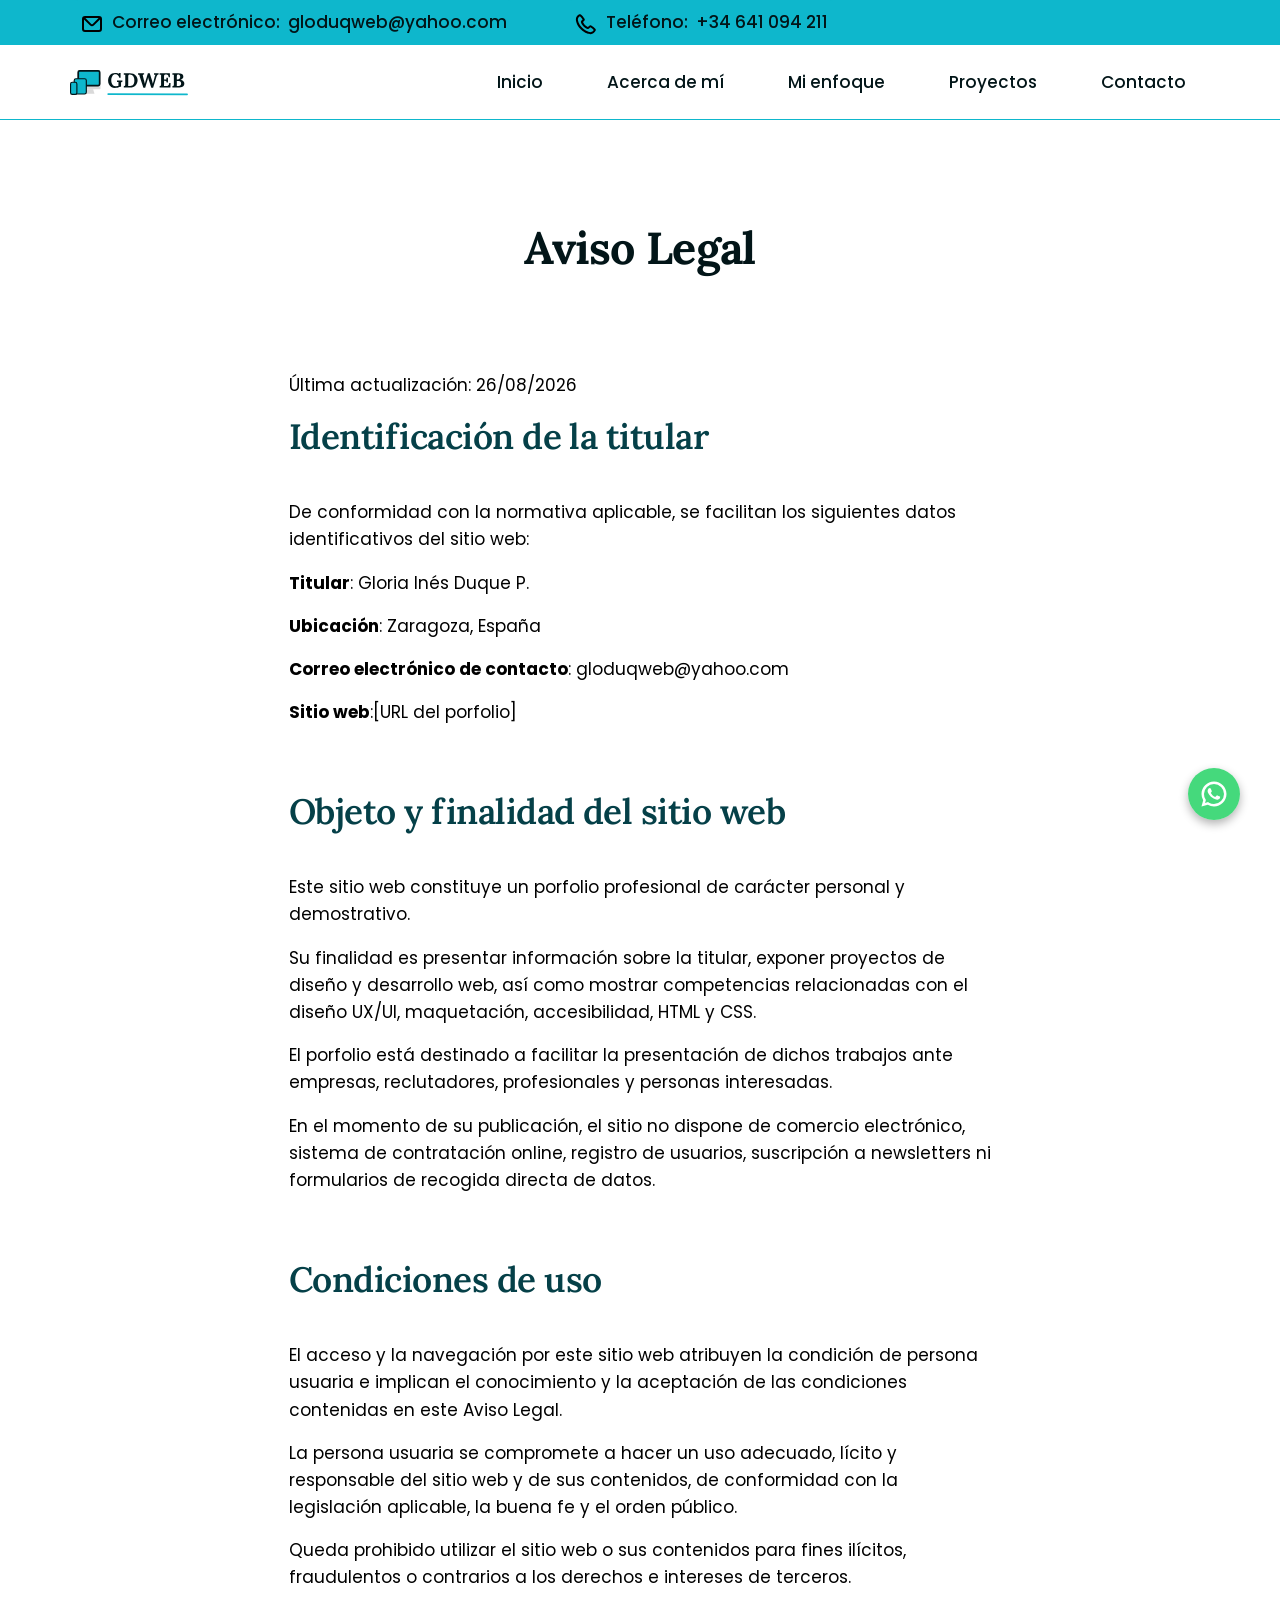
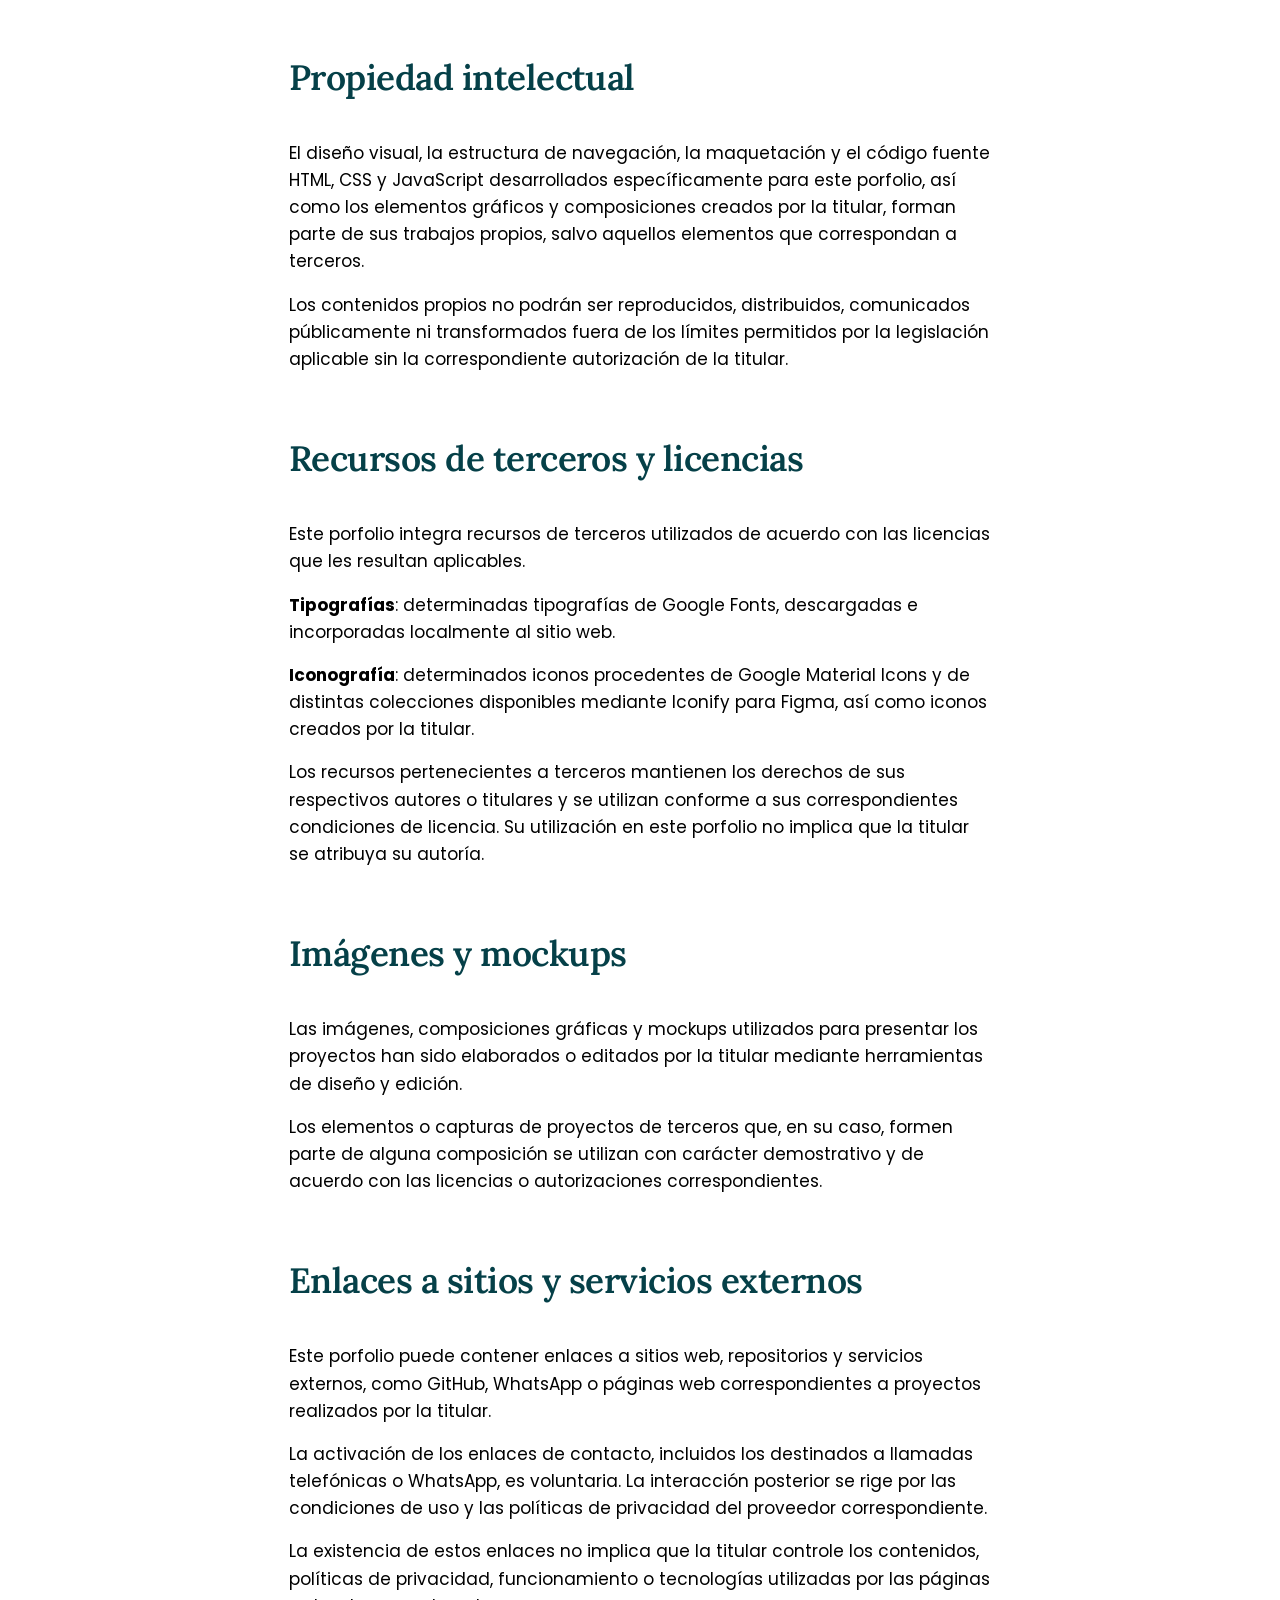
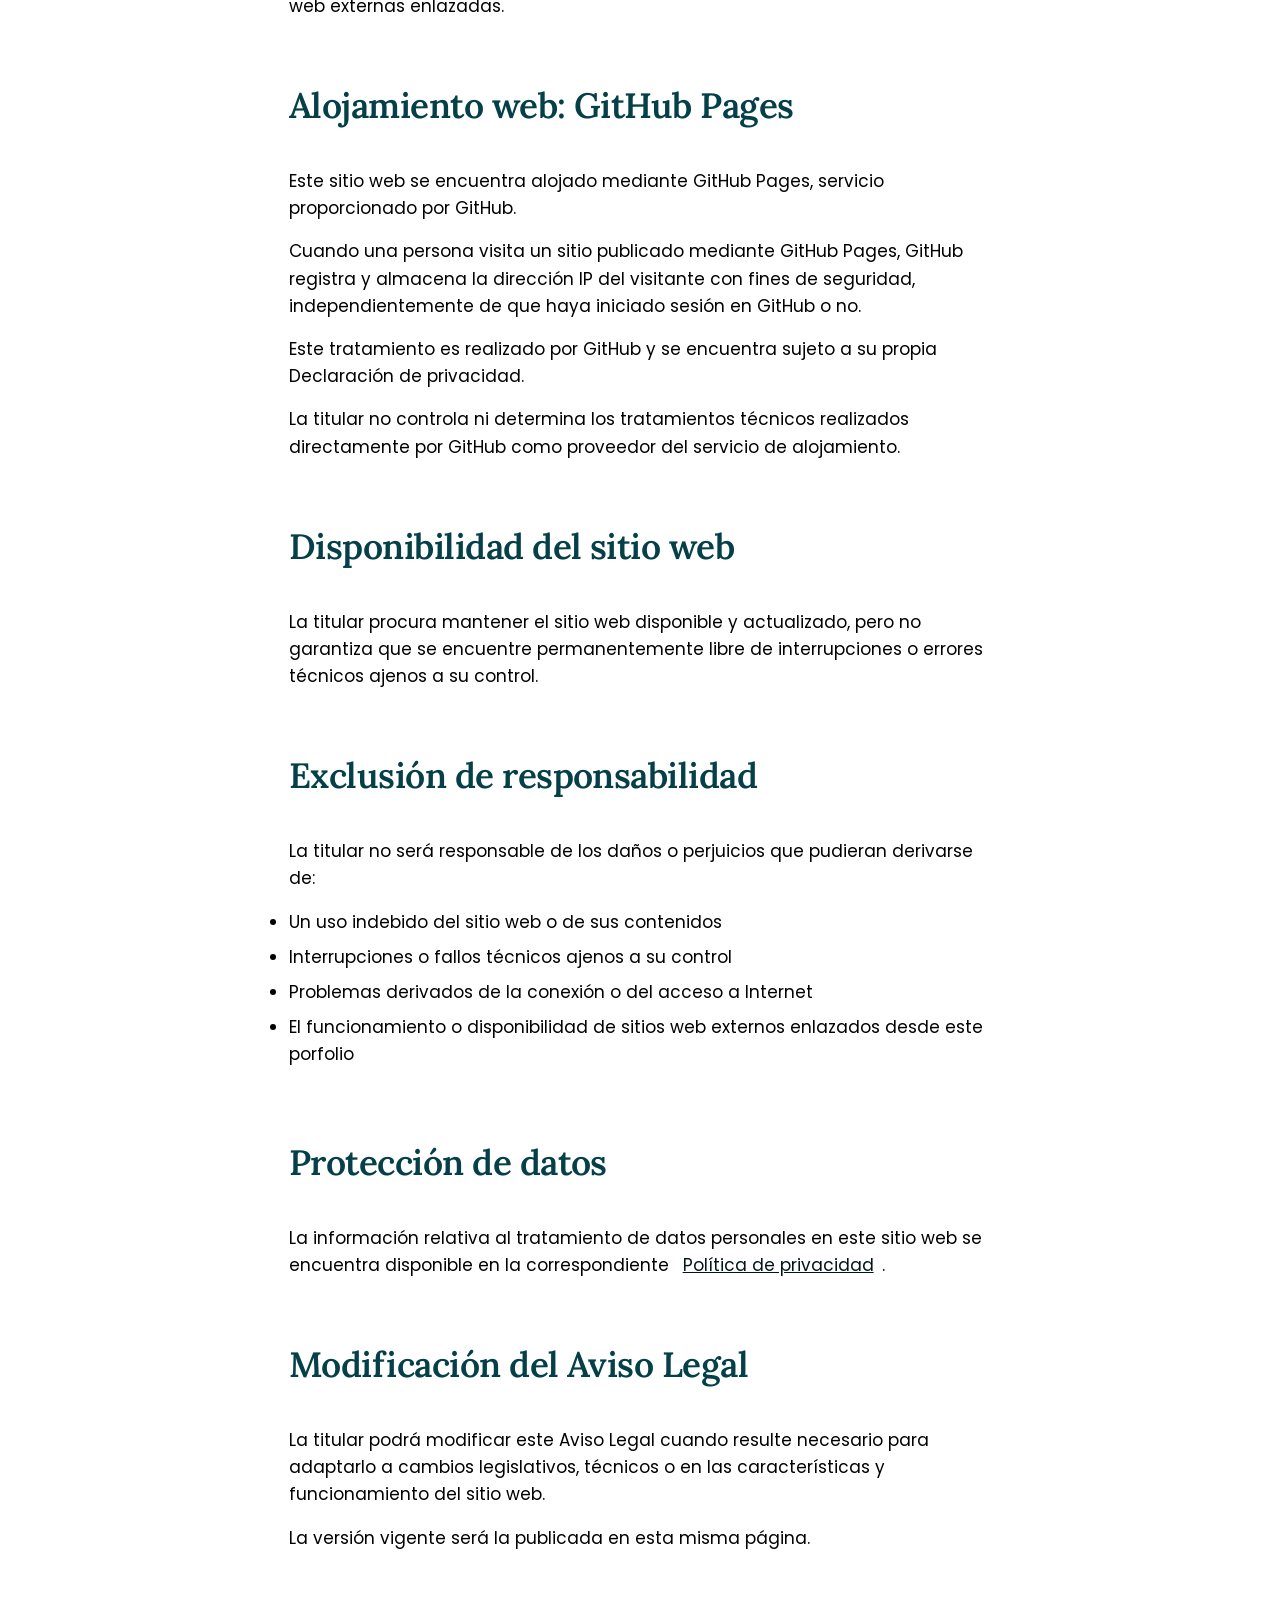
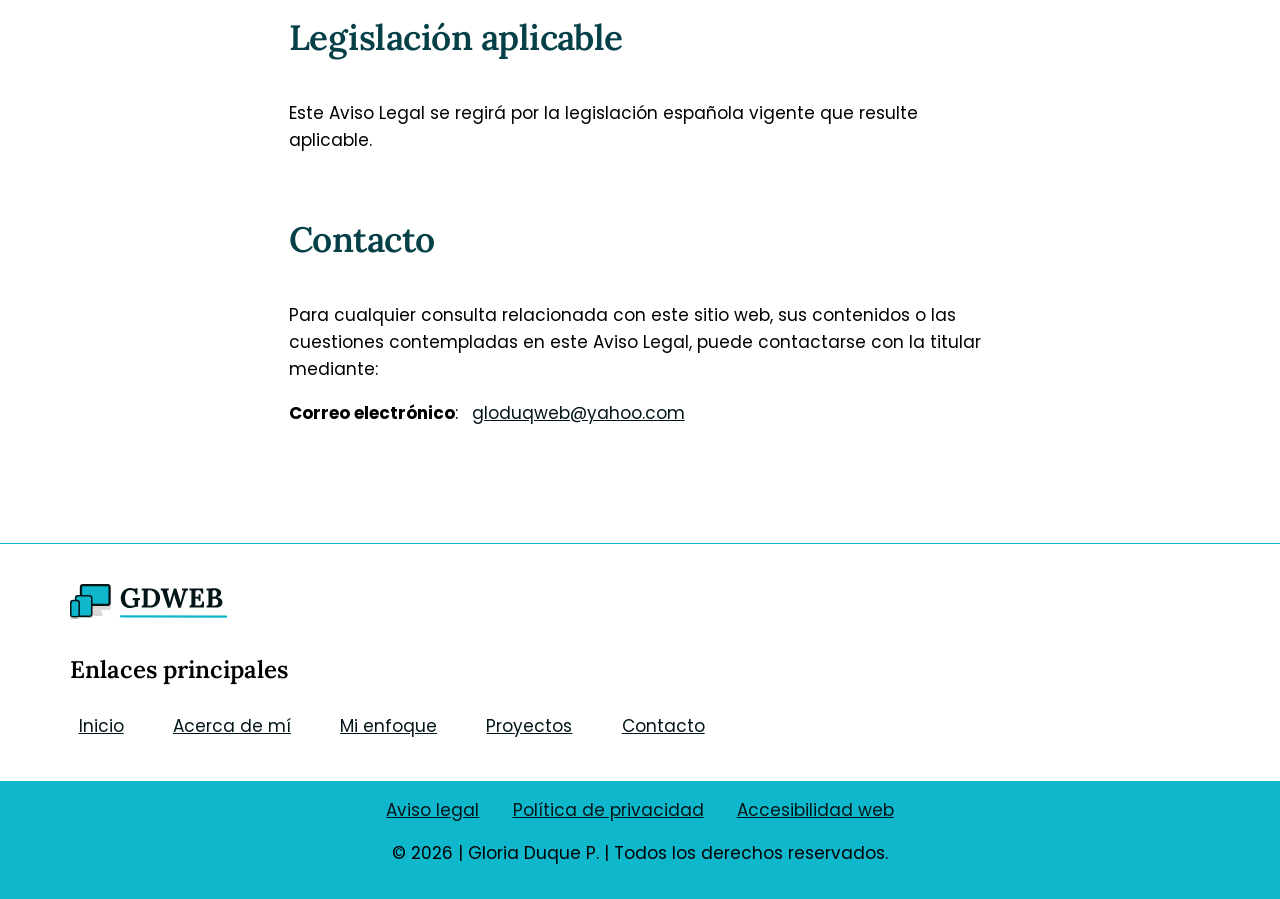
==== legales-accesibilidad/aviso-legal.html @ 0d56bc3f "Add files via upload" ====
<!doctype html>
<html lang="es">

<head>
  <meta charset="UTF-8">
  <script>
    document.documentElement.classList.remove('no-js');
    document.documentElement.classList.add('js');
  </script>
  <meta name="viewport" content="width=device-width, initial-scale=1.0">
  <title>Aviso legal | porfolio de Gloria Duque </title>
  <meta name="robots" content="noindex nofollow">
  <meta name="description" content="Aviso legal de sitio web porfolio de Gloria Duque">
  <!--FAVICON-->
  <link rel="icon" type="image/png" href="../assets/img/mi-favicons/favicon-96x96.png" sizes="96x96">
  <link rel="icon" type="image/svg+xml" href="../assets/img/mi-favicons/favicon.svg">
  <link rel="shortcut icon" href="../assets/img/mi-favicons/favicon.ico">
  <link rel="apple-touch-icon" sizes="180x180" href="../assets/img/mi-favicons/apple-touch-icon.png">
  <meta name="apple-mobile-web-app-title" content="Gdweb">
  <meta name="theme-color" content="#0eb7cc">
  <link rel="manifest" href="../assets/img/mi-favicons/site.webmanifest">
  <link rel="stylesheet" href="../assets/css/style.css">
</head>
<body id="scroll-top">
  <a class="skip-link" href="#main-content">Ir al Contenido</a>
  <header>
    <div class="header-superior">
      <div class="container">
        <div class="wrapper-enlaces-header-sup">
          <ul>
            <li class="email-header-sup"> <a href="mailto:gloduqweb@yahoo.com"><span>Correo electrónico:
                </span>gloduqweb@yahoo.com</a></li>
            <li class="tel-header-sup"><a href="tel:+34641094211"><span>Teléfono: </span>+34 641 094 211</a></li>
          </ul>
        </div>
      </div>
    </div>
    <div class="header-principal">
      <div class="container">
        <nav class="nav-principal">
          <a class="logo" href="../index.html">
            <img src="../assets/img/logo-gdweb.svg" alt="porfolio de Gloria Duque" width="200">
          </a>
          <button class="menu-toggle" aria-expanded="false" aria-controls="nav-list" aria-label="Abrir menú">
            <svg class="icon-burguer" aria-hidden="true" focusable="false" role="presentation"
              xmlns="http://www.w3.org/2000/svg" height="1.5rem" viewBox="0 -960 960 960" width="1.5rem" fill="#021518">
              <path d="M120-240v-80h720v80H120Zm0-200v-80h720v80H120Zm0-200v-80h720v80H120Z" />
            </svg>
            <svg class="icon-close" aria-hidden="true" focusable="false" role="presentation"
              xmlns="http://www.w3.org/2000/svg" height="1.5rem" viewBox="0 -960 960 960" width="1.5rem" fill="#021518">
              <path
                d="m256-200-56-56 224-224-224-224 56-56 224 224 224-224 56 56-224 224 224 224-56 56-224-224-224 224Z" />
            </svg>
          </button>

          <ul id="nav-list" class="nav-links">
            <li>
              <a class="nav-menu-principal" href="../index.html#scroll-top">Inicio</a>
            </li>
            <li>
              <a class="nav-menu-principal" href="../index.html#acerca-de-mi">Acerca de mí</a>
            </li>
            <li>
              <a class="nav-menu-principal" href="../index.html#servicios">Mi enfoque</a>
            </li>
            <li>
              <a class="nav-menu-principal" href="../index.html#proyectos">Proyectos</a>
            </li>
            <li>
              <a class="nav-menu-principal" href="../index.html#contacto">Contacto</a>
            </li>
          </ul>
        </nav>
      </div>
    </div>
  </header>
  <main id="main-content" tabindex="-1">
    <div class="container-legales">

      <h1>Aviso Legal</h1>
      <div>
        <p>Última actualización: <time datetime="2026-08-26">26/08/2026</time></p>
        <h2>Identificación de la titular</h2>
        <p>
          De conformidad con la normativa aplicable, se facilitan los siguientes
          datos identificativos del sitio web:
        </p>
        <p><strong>Titular</strong>: Gloria Inés Duque P.</p>
        <p><strong>Ubicación</strong>: Zaragoza, España</p>
        <p><strong>Correo electrónico de contacto</strong>: gloduqweb@yahoo.com</p>
        <p><strong>Sitio web</strong>:[URL del porfolio]</p>

        <h2>Objeto y finalidad del sitio web</h2>
        <p>
          Este sitio web constituye un porfolio profesional de carácter personal y
          demostrativo.
        </p>
        <p>
          Su finalidad es presentar información sobre la titular, exponer proyectos
          de diseño y desarrollo web, así como mostrar competencias relacionadas con
          el diseño UX/UI, maquetación, accesibilidad, HTML y CSS.
        </p>
        <p>
          El porfolio está destinado a facilitar la presentación de dichos trabajos
          ante empresas, reclutadores, profesionales y personas interesadas.
        </p>
        <p>
          En el momento de su publicación, el sitio no dispone de comercio
          electrónico, sistema de contratación online, registro de usuarios,
          suscripción a newsletters ni formularios de recogida directa de datos.
        </p>
        <h2>Condiciones de uso</h2>
        <p>
          El acceso y la navegación por este sitio web atribuyen la condición de
          persona usuaria e implican el conocimiento y la aceptación de las
          condiciones contenidas en este Aviso Legal.
        </p>
        <p>
          La persona usuaria se compromete a hacer un uso adecuado, lícito y
          responsable del sitio web y de sus contenidos, de conformidad con la
          legislación aplicable, la buena fe y el orden público.
        </p>
        <p>
          Queda prohibido utilizar el sitio web o sus contenidos para fines
          ilícitos, fraudulentos o contrarios a los derechos e intereses de
          terceros.
        </p>
        <h2>Propiedad intelectual</h2>
        <p>
          El diseño visual, la estructura de navegación, la maquetación y el código
          fuente HTML, CSS y JavaScript desarrollados específicamente para este
          porfolio, así como los elementos gráficos y composiciones creados por la
          titular, forman parte de sus trabajos propios, salvo aquellos elementos
          que correspondan a terceros.
        </p>
        <p>
          Los contenidos propios no podrán ser reproducidos, distribuidos,
          comunicados públicamente ni transformados fuera de los límites permitidos
          por la legislación aplicable sin la correspondiente autorización de la
          titular.
        </p>
        <h2 >Recursos de terceros y licencias</h2>
        <p>
          Este porfolio integra recursos de terceros utilizados de acuerdo con las
          licencias que les resultan aplicables.
        </p>
        <p>
          <strong>Tipografías</strong>: determinadas tipografías de Google Fonts,
          descargadas e incorporadas localmente al sitio web.
        </p>
        <p>
          <strong>Iconografía</strong>: determinados iconos procedentes de Google
          Material Icons y de distintas colecciones disponibles mediante Iconify
          para Figma, así como iconos creados por la titular.
        </p>
        <p>
          Los recursos pertenecientes a terceros mantienen los derechos de sus
          respectivos autores o titulares y se utilizan conforme a sus
          correspondientes condiciones de licencia. Su utilización en este porfolio
          no implica que la titular se atribuya su autoría.
        </p>
        <h2>Imágenes y mockups</h2>
        <p>
          Las imágenes, composiciones gráficas y mockups utilizados para presentar
          los proyectos han sido elaborados o editados por la titular mediante
          herramientas de diseño y edición.
        </p>
        <p>
          Los elementos o capturas de proyectos de terceros que, en su caso, formen
          parte de alguna composición se utilizan con carácter demostrativo y de
          acuerdo con las licencias o autorizaciones correspondientes.
        </p>
        <h2>Enlaces a sitios y servicios externos</h2>
        <p>
          Este porfolio puede contener enlaces a sitios web, repositorios y
          servicios externos, como GitHub, WhatsApp o páginas web correspondientes a
          proyectos realizados por la titular.
        </p>
        <p>
          La activación de los enlaces de contacto, incluidos los destinados a
          llamadas telefónicas o WhatsApp, es voluntaria. La interacción posterior
          se rige por las condiciones de uso y las políticas de privacidad del
          proveedor correspondiente.
        </p>
        <p>
          La existencia de estos enlaces no implica que la titular controle los
          contenidos, políticas de privacidad, funcionamiento o tecnologías
          utilizadas por las páginas web externas enlazadas.
        </p>
        <h2>Alojamiento web: GitHub Pages</h2>
        <p>
          Este sitio web se encuentra alojado mediante GitHub Pages, servicio
          proporcionado por GitHub.
        </p>
        <p>
          Cuando una persona visita un sitio publicado mediante GitHub Pages, GitHub
          registra y almacena la dirección IP del visitante con fines de seguridad,
          independientemente de que haya iniciado sesión en GitHub o no.
        </p>
        <p>
          Este tratamiento es realizado por GitHub y se encuentra sujeto a su propia
          Declaración de privacidad.
        </p>
        <p>
          La titular no controla ni determina los tratamientos técnicos realizados
          directamente por GitHub como proveedor del servicio de alojamiento.
        </p>
        <h2>Disponibilidad del sitio web</h2>
        <p>
          La titular procura mantener el sitio web disponible y actualizado, pero no
          garantiza que se encuentre permanentemente libre de interrupciones o
          errores técnicos ajenos a su control.
        </p>
        <h2>Exclusión de responsabilidad</h2>
        <p>
          La titular no será responsable de los daños o perjuicios que pudieran
          derivarse de:
        </p>
        <ul>
          <li>Un uso indebido del sitio web o de sus contenidos</li>
          <li>Interrupciones o fallos técnicos ajenos a su control</li>
          <li>Problemas derivados de la conexión o del acceso a Internet</li>
          <li>
            El funcionamiento o disponibilidad de sitios web externos enlazados
            desde este porfolio
          </li>
        </ul>
        <h2>Protección de datos</h2>
        <p>
          La información relativa al tratamiento de datos personales en este sitio
          web se encuentra disponible en la correspondiente <a
            href="../legales-accesibilidad/politica-privacidad.html">Política de privacidad</a>.
        </p>
        <h2>Modificación del Aviso Legal</h2>
        <p>
          La titular podrá modificar este Aviso Legal cuando resulte necesario para
          adaptarlo a cambios legislativos, técnicos o en las características y
          funcionamiento del sitio web.
        </p>
        <p>La versión vigente será la publicada en esta misma página.</p>
        <h2>Legislación aplicable</h2>
        <p>
          Este Aviso Legal se regirá por la legislación española vigente que resulte
          aplicable.
        </p>
        <h2>Contacto</h2>
        <p>
          Para cualquier consulta relacionada con este sitio web, sus contenidos o
          las cuestiones contempladas en este Aviso Legal, puede contactarse con la
          titular mediante:
        </p>
        <p><strong>Correo electrónico</strong>: <a href="tel:+34641094211">gloduqweb@yahoo.com</a></p>
      </div>
    </div>
  </main>
  <footer class="footer-principal">
    <div class="container">
      <h2 class="sr-only">Información del sitio</h2>
      <img src="../assets/img/logo-gdweb.svg" alt="" width="160">
      <div class="enlac-prinp-contac-footer">
        <nav class="nav-footer" aria-label="Navegación del pie">

          <div class="enlaces-nav-footer">
            <h3 class="titulo-nav-footer">Enlaces principales</h3>
            <ul class="menu-principal-footer">
              <li class="item-menu-princip-footer">
                <a href="../index.html#scroll-top" class="link-footer">Inicio</a>
              </li>
              <li class="item-menu-princip-footer">
                <a href="../index.html#acerca-de-mi" class="link-footer">Acerca de mí</a>
              </li>
              <li class="item-menu-princip-footer">
                <a href="../index.html#servicios" class="link-footer">Mi enfoque</a>
              </li>
              <li class="item-menu-princip-footer">
                <a href="../index.html#proyectos" class="link-footer">Proyectos</a>
              </li>
              <li class="item-menu-princip-footer">
                <a href="../index.html#contacto" class="link-footer">Contacto</a>
              </li>
            </ul>
          </div>
        </nav>
      </div>
    </div>
    <section class="legal-footer">
      <div class="container">
        <h3 class="sr-only">Información legal</h3>
        <ul class="enlaces-legales-footer">
          <li class="item-legal-footer"><a href="../legales-accesibilidad/aviso-legal.html">Aviso legal</a></li>
          <li class="item-legal-footer">
            <a href="../legales-accesibilidad/politica-privacidad.html">Política de privacidad</a>
          </li>
          <li class="item-legal-footer">
            <a href="../legales-accesibilidad/accesibilidad-web.html">Accesibilidad web</a>
          </li>
        </ul>
        <p>© 2026 | Gloria Duque P. | Todos los derechos reservados.</p>
      </div>
    </section>
  </footer>
  <aside class="acciones-flotantes" aria-label="Accesos rápidos" data-landmark-index="12">
    <a class="whatsapp-fijo"
      href="https://wa.me/34641094211?text=Hola%2C+Gloria.+He+visto+tu+porfolio+y+me+gustar%C3%ADa+contactar+contigo."
      target="_blank" rel="noopener noreferrer"
      aria-label="Contactar con OdontoZGZ mediante WhatsApp. Se abrirá una nueva pestaña">
      <svg class="icon-whatsapp-fijo" aria-hidden="true" fill="currentColor" focusable="false"
        xmlns="http://www.w3.org/2000/svg" width="30" height="30" viewBox="0 0 24 24">
        <path
          d="m7.254 18.494l.724.423A7.95 7.95 0 0 0 12.001 20a8 8 0 1 0-8-8a7.95 7.95 0 0 0 1.084 4.024l.422.724l-.653 2.401zM2.005 22l1.352-4.968A9.95 9.95 0 0 1 2.001 12c0-5.523 4.477-10 10-10s10 4.477 10 10s-4.477 10-10 10a9.95 9.95 0 0 1-5.03-1.355zM8.392 7.308q.202-.014.403-.004q.081.006.162.016c.159.018.334.115.393.249q.447 1.015.868 2.04c.062.152.025.347-.093.537c-.06.097-.154.233-.263.372c-.113.145-.356.411-.356.411s-.099.118-.061.265c.014.056.06.137.102.205l.059.095c.256.427.6.86 1.02 1.268c.12.116.237.235.363.346c.468.413.998.75 1.57 1l.005.002c.085.037.128.057.252.11q.093.039.191.066q.036.01.073.011a.35.35 0 0 0 .295-.142c.723-.876.79-.933.795-.933v.002a.48.48 0 0 1 .378-.127q.092.004.177.04c.531.243 1.4.622 1.4.622l.582.261c.098.047.187.158.19.265c.004.067.01.175-.013.373c-.032.259-.11.57-.188.733a1.2 1.2 0 0 1-.21.302a2.4 2.4 0 0 1-.33.288q-.124.092-.125.09a5 5 0 0 1-.383.22a2 2 0 0 1-.833.23c-.185.01-.37.024-.556.014c-.008 0-.568-.087-.568-.087a9.45 9.45 0 0 1-3.84-2.046c-.226-.199-.436-.413-.65-.626c-.888-.885-1.561-1.84-1.97-2.742a3.5 3.5 0 0 1-.33-1.413a2.73 2.73 0 0 1 .565-1.68c.073-.094.142-.192.261-.305c.126-.12.207-.184.294-.228a1 1 0 0 1 .371-.1">
        </path>
      </svg>
    </a>
    <a href="#scroll-top" class="btn-volver-al-inicio-pag" aria-label="Volver al inicio de la página">
      <img src="../assets/img/arrow-scroll-top.svg" alt="">
    </a>
  </aside>

  <script src="../assets/js/main.js"></script>
</body>
</html>
---- assets/css/style.css ----
/* ==========================================================================
   0. FUENTES
   ========================================================================== */
/* poppins-regular - latin */
@font-face {
  font-display: swap; /* Check https://developer.mozilla.org/en-US/docs/Web/CSS/@font-face/font-display for other options. */
  font-family: 'Poppins';
  font-style: normal;
  font-weight: 400;
  src: url('../fonts/poppins/poppins-v24-latin-regular.woff2') format('woff2'); /* Chrome 36+, Opera 23+, Firefox 39+, Safari 12+, iOS 10+ */
  }
/* poppins-500 - latin */
@font-face {
  font-display: swap;
  font-family: 'Poppins';
  font-style: normal;
  font-weight: 500;
  src: url('../fonts/poppins/poppins-v24-latin-500.woff2') format('woff2'); /* Chrome 36+, Opera 23+, Firefox 39+, Safari 12+, iOS 10+ */
}

/* poppins-700 - latin */
@font-face {
  font-display: swap; /* Check https://developer.mozilla.org/en-US/docs/Web/CSS/@font-face/font-display for other options. */
  font-family: 'Poppins';
  font-style: normal;
  font-weight: 700;
  src: url('../fonts/poppins/poppins-v24-latin-700.woff2') format('woff2'); /* Chrome 36+, Opera 23+, Firefox 39+, Safari 12+, iOS 10+ */
}
/* poppins-italic - latin */
@font-face {
  font-display: swap; 
  font-family: 'Poppins';
  font-style: italic;
  font-weight: 400;
  src: url('../fonts/poppins/poppins-v24-latin-italic.woff2') format('woff2'); /* Chrome 36+, Opera 23+, Firefox 39+, Safari 12+, iOS 10+ */
}
/* lora-600 - latin */
@font-face {
  font-display: swap; /* Check https://developer.mozilla.org/en-US/docs/Web/CSS/@font-face/font-display for other options. */
  font-family: 'Lora';
  font-style: normal;
  font-weight: 600;
  src: url('../fonts/lora/lora-v37-latin-600.woff2') format('woff2'); /* Chrome 36+, Opera 23+, Firefox 39+, Safari 12+, iOS 10+ */
}
/* lora-700 - latin */
@font-face {
  font-display: swap; 
  font-family: 'Lora';
  font-style: normal;
  font-weight: 700;
  src: url('../fonts/lora/lora-v37-latin-700.woff2') format('woff2'); /* Chrome 36+, Opera 23+, Firefox 39+, Safari 12+, iOS 10+ */
}



/* ==========================================================================
   1. RESET MODERNO (Lo que acordamos al principio)
   ========================================================================== */
*,
*::before,
*::after {
  box-sizing: border-box;
  margin: 0;
  padding: 0;
}

html {
  -moz-text-size-adjust: none;
  -webkit-text-size-adjust: none;
  text-size-adjust: none;
  /* scroll-behavior: smooth; */
}

/* ==========================================================================
   2. VARIABLES DE FUENTES (Tus tablas de Desktop, Tablet y Móvil)
   ========================================================================== */
:root {
  --font-heading: 'Lora', serif;
  --font-body: 'Poppins', sans-serif;

  /* --- DESKTOP --- */
  --h1-sz: 2.8rem;
  --h1-lh: 1.25;
  --h1-ls: -0.015em;
  --h1-w: 700;
  --h2-sz: 2.2rem;
  --h2-lh: 1.25;
  --h2-ls: -0.015em;
  --h2-w: 600;
  --h3-sz: 1.8rem;
  --h3-lh: 1.3;
  --h3-ls: -0.01em;
  --h3-w: 600;
  --h4-sz: 1.5rem;
  --h4-lh: 1.35;
  --h4-ls: 0em;
  --h4-w: 600;
  --h5-sz: 1.25rem;
  --h5-lh: 1.4;
  --h5-ls: 0em;
  --h5-w: 500;
  --h6-sz: 1.125rem;
  --h6-lh: 1.4;
  --h6-ls: 0em;
  --h6-w: 500;

  --p-sz: 1.0625rem;
  --p-lh: 1.6;
  --p-w: 400;
  --p-lg-sz: 1.25rem;
  --p-lg-lh: 1.6;
  --btn-sz: 1.0625rem;
  --btn-ls: 0.02em;
  --btn-w: 500;
  --small-sz: 1rem;
  --small-lh: 1.5;
}

@media (max-width: 1023px) {

  /* TABLET */
  :root {
    --h1-sz: 2.4rem;
    --h1-lh: 1.3;
    --h2-sz: 1.9rem;
    --h2-lh: 1.3;
    --h3-sz: 1.6rem;
    --h3-lh: 1.35;
    --h4-sz: 1.35rem;
    --h4-lh: 1.4;
    --h5-sz: 1.15rem;
    --h5-lh: 1.45;
    --h6-sz: 1.0625rem;
    --h6-lh: 1.45;
    --p-lh: 1.65;
    --p-lg-lh: 1.65;
  }
}

@media (max-width: 767px) {

  /* MOBILE */
  :root {
    --h1-sz: 2rem;
    --h1-ls: -0.01em;
    --h2-sz: 1.75rem;
    --h2-ls: -0.01em;
    --h3-sz: 1.5rem;
    --h3-ls: -0.01em;
    --p-sz: 1rem;
    --p-lh: 1.7;
    --p-lg-sz: 1.125rem;
    --p-lg-lh: 1.7;
    --btn-sz: 1rem;
  }
}

/* ==========================================================================
   3. APLICACIÓN GLOBAL
   ========================================================================== */
body {
  min-height: 100dvh;
  font-family: var(--font-body);
  font-size: var(--p-sz);
  line-height: var(--p-lh);
  font-weight: var(--p-w);
  -webkit-font-smoothing: antialiased;
  /* text-rendering: optimizeLegibility; */
  overflow-wrap: break-word;
}

/* Encabezados Lora */
h1,
h2,
h3,
h4,
h5 {
  font-family: var(--font-heading);
  text-wrap: balance;
}

h1 {
  font-size: var(--h1-sz);
  line-height: var(--h1-lh);
  letter-spacing: var(--h1-ls);
  font-weight: var(--h1-w);
}

h2 {
  font-size: var(--h2-sz);
  line-height: var(--h2-lh);
  letter-spacing: var(--h2-ls);
  font-weight: var(--h2-w);
}

h3 {
  font-size: var(--h3-sz);
  line-height: var(--h3-lh);
  letter-spacing: var(--h3-ls);
  font-weight: var(--h3-w);
}

h4 {
  font-size: var(--h4-sz);
  line-height: var(--h4-lh);
  letter-spacing: var(--h4-ls);
  font-weight: var(--h4-w);
}

h5 {
  font-size: var(--h5-sz);
  line-height: var(--h5-lh);
  letter-spacing: var(--h5-ls);
  font-weight: var(--h5-w);
}

/* H6 y Párrafos especiales Poppins */
h6 {
  font-size: var(--h6-sz);
  line-height: var(--h6-lh);
  font-weight: var(--h6-w);
}

.parrafo-grande {
  font-size: var(--p-lg-sz);
  line-height: var(--p-lg-lh);
}

.small-meta {
  font-size: var(--small-sz);
  line-height: var(--small-lh);
}

/* Multimedia */
img,
picture,
video,
canvas,
svg {
  display: block;
  max-width: 100%;
  height: auto;
}

/* ==========================================================================
   4. ACCESIBILIDAD Y FOCO (Teclado)
   ========================================================================== */
:focus:not(:focus-visible) {
  outline: none;
}

:focus-visible {
  outline: 3px solid #723cc4;
  outline-offset: 2px;
  box-shadow: 0 0 0 2px #ffffff;
}

.sr-only {
  position: absolute;
  width: 1px;
  height: 1px;
  padding: 0;
  margin: -1px;
  overflow: hidden;
  clip: rect(0, 0, 0, 0);
  white-space: nowrap;
  border-width: 0;
}

:root {
  --color-primary: #0eb7cc;
  --color-secundary: #054048;
  --color-dark: #021518;
  --color-white: #ffffff;
  --color-light-gray: #f9f9f9;
  --color-grey: #d5d5d5;
  --color-hover: #61edff;
  --color-transp-hover: color-mix(in srgb, var(--color-hover), transparent 70%);
  --color-primary-transp: #b7e9f0;
  --color-gradiente: linear-gradient(75deg, rgba(255, 255, 255, 1) 0%, rgba(183, 233, 240, 1) 35%, rgba(14, 183, 204, 1) 72%, rgba(5, 64, 72, 1) 100%);
  --color-power-primary: #0C9DB0;
  --color-primary-light: #b7e9f07f;
}

:root {
  --height-movil-header-principal: 3.75rem;
  --height-tablet-header-principal: 3.75rem;
  --height-desktop-header-principal: 4.611rem;
}

:root {
  --height-movil-header-superior-desktop: 2.8rem;
}

:root {
  --padding-section-movil: 2.5rem;
  --padding-section-tablet: 3.5rem;
  --padding-section-desktop: 6.25rem;
}

:root {
  --height-nav-links-movil: 17rem;
  --height-nav-links-tablet: 12rem;
  --height-nav-links-desktop: 15rem;
}
/*TRANSITION PARA ENLACES Y BOTONES*/
a,
button {
  transition:
    color 0.2s ease,
    background-color 0.2s ease,
    border-color 0.2s ease,
    box-shadow 0.2s ease;
}

a {
  border-radius: 0.5rem;
}

/*ESTILOS PERSONALIZADOS*/
/*SKIP-LINK*/

.skip-link {
  clip: rect(1px, 1px, 1px, 1px);
  height: 1px;
  overflow: hidden;
  position: absolute;
  width: 1px;
  word-wrap: normal;
}

a.skip-link {
  background-color: rgb(199, 150, 246);
  color: black;
  text-decoration: none;
}

.skip-link:focus {
  /* background-color: #eee; */
  clip: auto;
  /* clip-path: none; */
  color: black;
  display: block;
  font-size: 1rem;
  height: auto;
  left: 5px;
  line-height: normal;
  padding: 12px 24px;
  text-decoration: none;
  top: 5px;
  width: auto;
  z-index: 100000;
}

h2 {
  color: var(--color-secundary);
}

h2.linea-decorativa {
  position: relative;
  margin-bottom: 2rem;
}

/* h2.linea-decorativa::after {
  content: '';
  display: block;
  margin: 0.75rem auto 0;
 
  width: 8rem;
  height: 4px;

  background-image: url('img/linea-decorativa.svg');
  background-repeat: no-repeat;
  background-position: center;
  background-size: contain;
 
} */

p {
  margin-bottom: 1rem;
}

@media (min-width: 1200px) {
  .borde-decorativo {
    border-left-color: var(--color-primary);
    border-left-width: 6px;
    border-left-style: solid;
    padding-left: 1rem;
  }
}

/*ESTILOS HEADER*/
header {
  border-bottom: 1px solid var(--color-primary);
}

.header-principal a.logo {
  display: flex;
  min-height: 44px;
}

.header-principal a.logo:focus {
  background-color: var(--color-hover);
}

.container {
  width: 100%;
  padding: 0 1rem;
  margin: 0 auto;
}

.hero,
.acerca-de-mi,
.servicios,
.porfolio,
.proceso,
.contacto, .opiniones {
  padding-top: var(--padding-section-movil);
  padding-bottom: var(--padding-section-movil);
}

@media (min-width: 768px) {

  .hero,
  .acerca-de-mi,
  .servicios,
  .porfolio,
  .proceso,
  .opiniones,
  .cta-final,
  .contacto {
    padding-top: var(--padding-section-tablet);
    padding-bottom: var(--padding-section-tablet);
  }
}

@media (min-width: 1200px) {

  .hero,
  .acerca-de-mi,
  .servicios,
  .porfolio,
  .proceso,
  .opiniones,
  .contacto {
    padding-top: var(--padding-section-desktop);
    padding-bottom: var(--padding-section-desktop);
  }
}

.header-superior {
  display: none;
}

@media (min-width: 768px) {
  body {
    padding-inline: 0;
  }
}

.nav-principal {
  display: flex;
  justify-content: space-between;
  align-items: center;
}

button.menu-toggle {
  padding: 0.63rem;
  border: 1px solid var(--color-white);
  min-height: 44px;
  min-height: 44px;
  background-color: var(--color-white);
}

button.menu-toggle:hover,
button.menu-toggle:focus {
  background-color: var(--color-hover);
}

.header-principal {
  height: var(--height-tablet-header-principal);
  display: flex;
  align-items: center;
}

a.nav-menu-principal {
  color: var(--color-dark);
  font-size: 1.063rem;
}

/* --- 1. ESTADO MÓVIL BASE --- */
.nav-links {
  display: none;
  position: absolute;
  z-index: 999;
  top: var(--height-movil-header-principal);
  /* height: calc(100vh - var(--height-movil-header-principal)); */
  /* Asegúrate del espacio en el '-' */

  right: 0;
  width: 100%;
  background-color: var(--color-white);
  list-style-type: none;
}

@media (min-width: 1200px) {
  .nav-links {
    width: unset;
  }
}

/* --- 2. LÓGICA JS (Móvil) --- */
.js .nav-links {
  display: none;
}

.js .nav-links.is-open {
  display: flex;
  flex-direction: column;
  justify-content: center;
  align-items: center;
  gap: 2rem;
  border-bottom: 1px solid var(--color-grey);
  box-shadow: 0 12px 15px -10px rgba(0, 0, 0, 0.23);
  padding: 4rem;
}

.js .is-open a.nav-menu-principal:link {
  display: block;
  min-height: 44px;
  min-width: 44px;
  text-decoration: none;
  width: 16rem;
  padding: 0.63rem 1.5rem;
  text-align: center;
  font-weight: 500;
}

.js .is-open a.nav-menu-principal:visited {
  color: var(--color-secundary);
}

.js .is-open a.nav-menu-principal:hover,
.js .is-open a.nav-menu-principal:focus {
  background-color: var(--color-hover);
}

/*PARA HACER CAMBIAR EL ICONO DE HAMBURGUESA POR "X" AL HACER HACER CLIC EN EL BOTÓN DE ABRIR MENÚ*/
.icon-close {
  display: none;
}

.menu-toggle[aria-expanded='true'] .icon-burguer {
  display: none;
}

.menu-toggle[aria-expanded='true'] .icon-close {
  display: block;
}

/* --- 3. ESCRITORIO (1200px) --- */
@media (min-width: 1200px) {

  .js .nav-links,
  .js .nav-links.is-open {
    display: flex;
    position: static;
    height: auto;
    width: auto;
    flex-direction: row;
    background-color: transparent;
    gap: 1rem;
  }

  .hero {
    padding-left: 0;
    padding-right: 0;
  }

  .menu-toggle {
    display: none;
  }

  .nav-links a:link {
    padding: 1.5rem;
    font-size: 1.063rem;
    text-decoration: none;
    font-weight: 500;
  }

  .nav-links a:visited {
    color: var(--color-secundary);
  }

  .nav-links a:hover,
  .nav-links a:focus {
    background-color: var(--color-hover);
  }

  .header-principal {
    display: flex;
    align-items: center;
    height: var(--height-desktop-header-principal);
  }

  .container {
    width: 100%;
    max-width: 71.25rem;
  }

  .header-superior {
    display: flex;
    align-items: center;
    background: var(--color-primary);
    min-height: 44px;
  }

  .wrapper-enlaces-header-sup {
    display: flex;
    gap: 2rem;
  }

  .wrapper-enlaces-header-sup a {
    text-decoration: none;
    color: var(--color-dark);
    padding: 0.5rem 0.54rem;
    min-height: 44px;
    min-width: 44px;
    border: 1px solid var(--color-primary);
    font-weight: 500;
  }

  .wrapper-enlaces-header-sup a:hover,
  .wrapper-enlaces-header-sup a:focus {
    background-color: var(--color-hover);
    border-color: var(--color-hover);
  }

  .header-principal {
    padding-top: 0.125rem;
  }

  .js .nav-links.is-open {
    border-bottom: unset;
    box-shadow: unset;
  }
}

/*ESTILOS PARA BOTONES*/
.btn-primary,
.btn-borde,
.btn-secundary
{
  background-color: var(--color-primary);
  min-height: 48px;
  min-width: 220px;
  max-width: 340px;
  color: var(--color-dark);
  padding: 0.7rem 1.5rem;
  text-decoration: none;
  border-radius: 0.5rem;
  font-size: var(--btn-sz);
  font-weight: var(--btn-w);
  letter-spacing: var(--btn-ls);
  border-color: var(--color-primary);
  border-width: 2px;
  border-style: solid;
  display: inline-flex;
  align-items: center;
  justify-content: center;
  gap: 0.75em;
  transition-delay: 0s;
  transition-property: all;
  text-align: center;
  width: auto;
  margin-right: auto;
  margin-left: auto;
}

.btn-borde {
  background-color: var(--color-white);
  border: 2px solid var(--color-power-primary);
}

.btn-primary:hover,
.btn-primary:focus,
.btn-borde:hover,
.btn-borde:focus {
  background-color: var(--color-hover);
  border-color: var(--color-hover);
}

.btn-secundary {
  background-color: var(--color-secundary);
  color: var(--color-white);
  border-color: var(--color-secundary);
}

.btn-secundary:hover,
.btn-secundary:focus {
  background-color: var(--color-hover);
  border-color: var(--color-hover);
  color: var(--color-dark);
}

@media (min-width: 576px) {

  .btn-primary,
  .btn-borde {
    max-width: unset;
    width: auto;
    min-width: 220px;
  }

  .grid-parte2-proyecto p {
    text-align: right;
  }
}

@media (min-width: 768px) {
  .btn-primary {
    margin-left: unset;
    margin-right: unset;
  }

  img.img-parte1-proyecto {
    margin: auto auto;
  }

  .grid-parte1-proyecto a.btn-borde {
    margin-left: 0;
  }

  .grid-parte2-proyecto a.btn-borde {
    margin-right: 0;
  }
}

@media (min-width: 992px) {
  .btn-primary {
    width: 66%;
  }
}

/*==========DEFINICION AREAS GRID*/

@media (min-width: 1200px) {
  .gradiente-hero {
    height: 2.8rem;
    background: #c9edf5;
    background: -webkit-linear-gradient(90deg,
        rgba(201, 237, 245, 1) 0%,
        rgba(14, 183, 204, 1) 100%,
        rgba(64, 201, 219, 1) 50%);
    background: -moz-linear-gradient(90deg,
        rgba(201, 237, 245, 1) 0%,
        rgba(14, 183, 204, 1) 100%,
        rgba(64, 201, 219, 1) 50%);
    background: linear-gradient(90deg,
        rgba(201, 237, 245, 1) 0%,
        rgba(14, 183, 204, 1) 100%,
        rgba(64, 201, 219, 1) 50%);
    filter: progid:DXImageTransform.Microsoft.gradient(startColorstr="#C9EDF5", endColorstr="#40C9DB", GradientType=1);
  }
}

h1,
h2 {
  text-align: center;
}

@media (min-width: 768px) {

  .hero h1,
  .hero h2 {
    text-align: start;
  }
}

.acerca-de-mi,
.porfolio, .contacto {
  background-color: var(--color-light-gray);
}

section.acerca-de-mi p.parrafo-inic-acerca-de-mi {
  text-align: center;
}

section.acerca-de-mi div.container,
section.servicios div.container,
section.porfolio div.container {
  padding: 0 1.5rem;
}

/*====SECCIÓN SERVICIOS*/

section.servicios div.container,
section.cta-final div.container,
section.acerca-de-mi div.container {
  /* padding: 0 1.25rem; */
  display: flex;
  flex-direction: column;
  gap: 2rem;
}

@media (min-width: 992px) {

  section.acerca-de-mi div.container,
  section.servicios div.container,
  section.opiniones div.container,
  section.cta-final div.container {
    gap: 4rem;
  }
}

.texto-inicial-servicios .texto-inicial-servicios {
  display: block;
}

@media (min-width: 1200px) {

  .texto-inicial-servicios,
  .texto-inicial-proceso,
  .texto-inicial-cta-final,
  .text-inicial-contacto {
    margin: 0rem auto 0rem auto;
    width: 66%;
  }
}

.servicios-grid,
.testimonios-grid {
  list-style-type: none;
}

.servicio-tarjeta {
  display: flex;
  flex-direction: column;
  gap: 2rem;
  border: 1px solid var(--color-primary);
  border-radius: 0.5rem;
  background-color: var(--color-white);
  padding: 2.5rem;
  max-width: 21.875rem;
  /* justify-content: center; */
}

.testimonio-tarjeta footer {
  padding-bottom: 0.75rem;
}

.testimonio-tarjeta {
  padding: 3rem 2.5rem 3.5rem 1.8rem;
  max-width: 21.875rem;
  border: 1px solid var(--color-primary);
  border-radius: 0.5rem;
  background-color: var(--color-white);
}
.testimonio-tarjeta a {
  color: var(--color-secundary);
  min-height: 44px;
  min-width: 44px;
  padding-block: 0.5rem;  
}

.testimonio-tarjeta a:hover,
.testimonio-tarjeta a:focus {
  background-color: var(--color-hover);
}
.servicio-tarjeta h3 {
  text-align: center;
}

.servicio-tarjeta img {
  width: 4.5rem;
  margin: 0 auto;
}

/*DEFINICION DE GRID PARA TARJETAS SERVICIOS Y TESTIMONIOS*/
.servicios-grid {
  display: grid;
  grid-auto-rows: minmax(20rem, auto);
  grid-template-columns: repeat(auto-fit, minmax(16.75rem, 1fr));
  gap: 1rem;
  justify-items: center;
}

.testimonios-grid {
  display: grid;
  grid-template-columns: repeat(auto-fit, minmax(18.75rem, 1fr));
  gap: 1rem;
  justify-items: center;
}

.proyecto {
  display: flex;
  flex-direction: column;
  gap: 4rem;
  background-color: var(--color-white);
  padding: 1.5rem 0.5rem 1.5rem 0.5rem;
  border-radius: 0.5rem;
}

.img-parte1-proyecto {
  width: 50%;
  margin: 0 auto;
}

section.porfolio div.container {
  display: flex;
  flex-direction: column;
  gap: 2rem;
}

@media (min-width: 992px) {
  section.porfolio div.container {
    gap: 4rem;
  }
}

.text-enlace-parte1-proyecto {
  display: flex;
  flex-direction: column;
  gap: 1.5rem;
  justify-content: center;
}

.h3-proyecto {
  padding-top: 2rem;
  position: relative;
  z-index: 1;
  min-height: 5rem;
}

.odonto.h3-proyecto::before {
  content: '';
  position: absolute;
  left: 3rem;
  width: 6rem;
  height: 6rem;
  bottom: 1rem;
  transform: translate(-50%);
  z-index: -1;
  background-image: url(../img/numero1.svg);
  background-size: contain;
  background-repeat: no-repeat;
  bottom: 0;
}

.carolina.h3-proyecto::before {
  content: '';
  position: absolute;
  left: 3rem;
  width: 6rem;
  height: 6rem;
  bottom: 1rem;
  transform: translate(-50%);
  z-index: -1;
  background-image: url(../img/numero2.svg);
  background-size: contain;
  background-repeat: no-repeat;
  bottom: 0;
}

.proyecto {
  padding-bottom: var(--padding-section-movil);
  padding-top: var(--padding-section-movil);
}

@media (min-width: 768px) {
  .proyecto {
    padding-bottom: var(--padding-section-tablet);
    padding-top: var(--padding-section-tablet);
  }
}

@media (min-width: 1200px) {
  .proyecto {
    padding-bottom: var(--padding-section-desktop);
    padding-top: var(--padding-section-desktop);
  }
}

@media (min-width: 992px) {
  p.texto-inicial {
    margin: 0rem auto 0rem auto;
    width: 50%;
    border-left-color: var(--color-primary);
    border-left-width: 6px;
    border-left-style: solid;
    padding-left: 1rem;
  }

  .h3-proyecto::before {
    width: 7.25rem;
    height: 7.25rem;
    left: 3.5rem;
  }
}

/*PREPARAR CUANDO NO HAY JS MOVIL*/

.no-js button.menu-toggle {
  display: none;
}

.no-js .nav-links {
  display: flex;
  flex-direction: column;
  justify-content: center;
  height: var(--height-nav-links-movil);
  align-items: center;
  padding: 0;
  /* padding-top: 2rem; */
  border-bottom: 1px solid var(--color-grey);
  box-shadow: 0 12px 15px -10px rgba(0, 0, 0, 0.23);
  z-index: 1000;
  margin: 0;
  background-color: var(--color-white);
}
.no-js main {
  margin-top: calc(var(--height-nav-links-movil) + var(--height-movil-header-principal) - var(--height-movil-header-superior-desktop) - 1.05rem);
}

.no-js .nav-principal {
  justify-content: center;
}

.no-js .nav-links a.nav-menu-principal:link {
  display: block;
  min-height: 44px;
  min-width: 44px;
  text-decoration: none;
  /* width: 16rem; */
  padding: 0.63rem 1.5rem;
  text-align: center;
  font-weight: 500;
}

.no-js .nav-links a.nav-menu-principal:visited {
  color: var(--color-secundary);
}

.no-js .nav-links a.nav-menu-principal:hover,
.no-js .nav-links a.nav-menu-principal:focus {
  background-color: var(--color-hover);
}

.no-js main {
  border-top: 1px solid var(--color-primary);
}

.no-js .header-principal div.container {
  padding-top: 1.5rem;
}

@media (min-width: 1024px) {
  .no-js .nav-links {
    flex-direction: row;
    height: 3.75rem;
    gap: 1.5rem;
    box-shadow: none;
    border-bottom: none;
  }

  .no-js main {
    margin-top: 4rem;
    border-top: 1px solid var(--color-primary);
  }
}

@media (min-width: 1200px) {
  .no-js .nav-links {
    margin-right: 20%;
  }

  .no-js .header-principal div.container {
    padding-top: 0;
  }

  .no-js header {
    border-bottom: 1px solid var(--color-white);
  }

  .no-js .nav-principal {
    justify-content: center;
  }

  .no-js main {
    margin-top: calc(var(--height-nav-links-desktop) + var(--height-movil-header-principal) - var(--height-movil-header-superior-desktop));
  }

  .no-js .header-principal {
    padding-top: 0;
  }

  .no-js .nav-links {
    margin-top: 3.75rem;
    width: 100%;
    margin-left: auto;
    margin-right: auto;
    padding-bottom: 0.125rem;
  }

  .no-js main {
    margin-top: 3.75rem;
    border-top: 1px solid var(--color-primary);
  }
}


.grid-parte1-proyecto h3.h3-proyecto span:nth-of-type(2) {
  font-size: var(--h4-sz);
}

h3.h3-proyecto {
  text-wrap: wrap;
  padding-left: 2rem;
  display: flex;
  flex-direction: column;
}

@media (min-width: 575px) {
  .grid-parte1-proyecto .h3-proyecto span:nth-of-type(2) {
    font-size: unset;
    line-height: unset;
  }

  h3.h3-proyecto {
    text-wrap: balance;
  }
}

@media (min-width: 1200px) {
  article.proyecto {
    padding: 2rem;
  }
}

.p-uno-porfolio {
  display: flex;
  flex-direction: column;
  gap: 2rem;
}

@media (min-width: 992px) {
  .p-uno-porfolio {
    flex-direction: row;
  }
}

@media (min-width: 768px) {
  .proceso .borde-decorativo {
    border-left-color: var(--color-primary);
    border-left-width: 6px;
    border-left-style: solid;
    padding-left: 1rem;
  }
  .parrafo1-proceso {
    width: 50%;
  }
}

@media (min-width: 1200px) {
  .parrafo1-proceso {
    width: 66%;
  }
}

.cta-proceso {
  padding: 0rem;
  display: flex;
  flex-direction: column;
  gap: 1rem;
  align-items: center;
  padding: 1rem 0rem 1rem 0rem;
  border: 1px solid color-mix(in srgb, var(--color-primary), transparent 70%);
  border-radius: 0.5rem;
}

@media (min-width: 768px) {
  .cta-proceso {
    padding: 2rem 0rem 2rem 0rem;
    margin-left: 1rem;
    margin-right: 1rem;
    background-color: var(--color-white);
  }
}

.cta-proceso .cta-proceso a {
  margin: 0;
}

.cta-proceso a::after,
.fondo-hero a[target="_blank"]::after 
{
  content: '';
  flex-shrink: 0;
  width: 1.5rem;
  height: 1.5em;
  background-image: url(../img/whatsapp-line.svg);
  background-repeat: no-repeat;
  background-size: contain;
  background-position: center;
}

@media (min-width: 768px) {
  .btn-primary {
    width: fit-content;
  }
}

/*==TESTIMONIOS*/
.quote {
  width:3em;
  height: 3em;
  transform: rotate(180deg);
}

.textos-testimonio {
  display: flex;
  flex-direction: column;
  gap: 1rem;
}

/* .opiniones {
  display: flex;
  flex-direction: column;
  gap: 2rem;
  padding-bottom: 0rem;
} */

/* @media (min-width: 768px) {
  .opiniones {
    padding-top: 2rem;
    padding-bottom: 2rem;
  }
} */
/* 
@media (min-width: 1200px) {
  .opiniones {
    padding-top: 2.25rem;
    padding-bottom: 0rem;
  }
} */

/* @media (min-width: 992px) {
  .opiniones {
    gap: 4rem;
  }
} */

/*ESTILOS FOOTER*/
.footer-principal {
  background-color: var(--color-white);
  border-top: 1px solid var(--color-primary);
  padding-top: var(--padding-section-movil);
}

a.link-footer {
  display: block;
}

a.link-footer,
section.legal-footer a {
  color: var(--color-dark);
  color: var(--color-dark);
  padding: 0.5rem 0.54rem;
  min-height: 44px;
  min-width: 44px;
  /* border: 1px solid var(--color-primary); */
  font-weight: 400;
}

footer.footer-principal .menu-principal li.item-menu-princip-footer a.link-footer {
  min-height: 44px;
  min-width: 44px;
}

.enlaces-contacto {
  display: flex;
  flex-direction: column;
}

.footer-principal ul.enlaces-legales-footer {
  list-style: none;
  display: flex;
  flex-direction: column;
  gap: 1rem;
  justify-content: center;
}
.footer-principal ul.menu-principal-footer {
  display:flex;
  /* justify-content: space-between; */
  flex-direction: column;
  list-style-type: none;
}
@media (min-width:1024px) {
  .footer-principal ul.menu-principal-footer {
    display: flex;
    flex-direction: row;
    gap: 2rem;
  }
}
@media (min-width: 768px) {
  .footer-principal ul.enlaces-legales-footer {
    flex-direction: row;
  }
}

.footer-principal ul.enlaces-legales-footer {
  align-items: center;
}

footer.footer-principal a:hover,
footer.footer-principal a:focus {
  background-color: var(--color-hover);
}

.legal-footer {
  background-color: var(--color-primary);
}

.legal-footer .container {
  padding-top: 1rem;
  padding-bottom: 1rem;
}

.footer-principal {
  display: flex;
  flex-direction: column;
  gap: 1rem;
}

.footer-principal .container {
  display: flex;
  flex-direction: column;
  gap: 1rem;
}

.enlaces-nav-footer {
  display: flex;
  flex-direction: column;
  gap: 1rem;
}

h3.titulo-nav-footer {
  margin-top: 1rem;
}

@media (min-width: 992px) {

 h3.titulo-nav-footer {
  font-size: var(--h4-sz);
  line-height: var(--h-lh);
  letter-spacing: var(--h4-ls);
  font-weight: var(--h4-w);
 }

  .logo-footer {
    min-height: 44px;
    min-width: 44px;
    height: 3rem;
    width: 45%;
    padding: 1rem;
  }

  .legal-footer ul {
    display: flex;
    flex-direction: row;
    justify-content: center;
    gap: 1.5rem;
  }

  .legal-footer p {
    text-align: center;
  }
}

footer .container:nth-child(1) {
  padding-bottom: 1rem;
}

section.contacto div.container {
  display: flex;
  flex-direction: column;
  gap: 4rem;
}

.btn-volver-al-inicio-pag {
  width: 44px;
  height: 44px;
  background-color: #0eb7ccd9;
  border: 2px solid var(--color-secundary);
  border-radius: 0.4rem;
  display: flex;
  justify-content: center;
  align-items: center;
  margin: 0;
  padding: 0;
  position: fixed;
  z-index: 99;
  right: 1px;
  bottom: 20px;
  text-decoration: none;
  cursor: pointer;
  opacity: 0;
  visibility: hidden;
  transition:
    opacity 0.3s,
    visibility 0.3s,
    background-color 0.3s;
}

@media (min-width: 1200px) {
  .btn-volver-al-inicio-pag {
    right: 40px;
  }
}

.btn-volver-al-inicio-pag:hover,
.btn-volver-al-inicio-pag:focus {
  background-color: var(--color-hover);
}

svg.volver-al-incio-pag {
  width: 24px;
  height: 24px;
  padding: 0;
  margin: 0 auto;
}

.h3-disen-adaptab {
  padding-left: 1rem;
  padding-right: 1rem;
}

.servicio-tarjeta {
  padding: 3.5rem 1.5rem 1.5rem 1.5rem;
}

@media (min-width: 1200px) {
  .servicio-tarjeta {
    padding: 3rem 1.8rem 3rem 1.8rem;
  }
}

@media (max-height: 500px) {
  .btn-volver-al-inicio-pag {
    bottom: 10px;
    /* Lo pegamos un poco más al borde para ganar espacio */
  }
}

@media (min-width: 1024px) {

  .contacto p.text-inicial-contacto,
  .servicios p.texto-inicial-servicios,
  .acerca-de-mi div.textos-acerca-de-mi {
    width: 66%;
    margin: 0rem auto 0rem auto;
    border-left-color: var(--color-primary);
    border-left-width: 6px;
    border-left-style: solid;
    padding-left: 1rem;
  }
}

span.texto-despegar-proyect {
  background-color: var(--color-hover);
}

.no-js .btn-volver-al-inicio-pag {
  display: none;
}

.btn-volver-al-inicio-pag.is-visible {
  opacity: 1;
  visibility: visible;
}

.img-proyecto-porfolio {
  width: 70%;
  margin: auto;
}

/*definición estilos grid proyectos porfolio*/
.grid-proyecto {
  display: flex;
  flex-direction: column;
  gap: 2rem;
}

.grid-1-proyecto,
.grid-2-proyecto,
.grid-3-proyecto,
.grid-4-proyecto,
.grid-5-proyecto,
.grid-6-proyecto,
.grid-7-proyecto,
.grid-8-proyecto {
  display: flex;
  flex-direction: column;
  gap: 1.5rem;
}

.proyecto {
  display: flex;
  flex-direction: column;
  gap: 2rem;
  background-color: var(--color-white);
  padding: 0rem 0.5rem 2.5rem 0.5rem;
  border-radius: 0.5rem;
}
@media (min-width:768px) {
  .proyecto {
    gap: 3rem;
  }
  .grid-proyecto {
    gap: 3.5rem;
  }
}

@media (min-width:1200px){
  .proyecto {
    gap: 4rem;
  }
}


@media (max-width: 546px) {
  a.btn-borde.link-proyecto-right {
    width: 70%;
  }
}

.figure-proyect1 {
  display: flex;
  flex-direction: column;
  gap: 2rem;
}

@media (min-width: 1024px) {
  .grid-proyecto {
    display: grid;
    /* El grid se ajusta solo: mínimo 400px, máximo 1 fracción del espacio */
    grid-template-columns: repeat(2, minmax(400px, 1fr));
    grid-auto-rows: minmax(400px, auto);
    max-width: 1200px;
    margin: 0 auto;
    gap: 0;
  }

  .img-proyecto-porfolio {
    width: 100%;
    margin: 0 0;
  }

  .grid-1-proyecto,
  .grid-2-proyecto,
  .grid-3-proyecto,
  .grid-4-proyecto,
  .grid-5-proyecto,
  .grid-6-proyecto,
  .grid-7-proyecto,
  .grid-8-proyecto {
    display: flex;
    flex-direction: column;
    gap: 2rem;
  }

  .grid-2-proyecto,
  .grid-5-proyecto {
    padding: 0;
  }
  .link-proyecto-right {
    margin-right: 0;
  }

  .objeti-proyecto-porfo {
    display: flex;
    flex-direction: column;
    gap: 2rem;
  }

  .grid-2-proyecto,
  .grid-5-proyecto {
    padding-top: 1rem;
  }

  .grid-5-proyecto {
    padding-left: 1.8rem;
  }

  .grid-2-proyecto,
  .grid-3-proyecto,
  .grid-6-proyecto,
  .grid-7-proyecto {
    background-color: var(--color-light-gray);
  }

  article.proyecto {
    padding-top: 3rem;
    padding-bottom: 3rem;
  }

  .grid-1-proyecto,
  .grid-3-proyecto,
  .grid-4-proyecto,
  .grid-6-proyecto,
  .grid-5-proyecto,
  .grid-7-proyecto,
  .grid-8-proyecto {
    padding: 3rem;
  }

  /* .grid-5-proyecto, */
  .grid-2-proyecto {
    padding: 2rem;
  }

  .grid-2-proyecto,
  .grid-6-proyecto {
    border-radius: 0.5rem 0.5rem 0.5rem 0rem;
  }

  .grid-3-proyecto,
  .grid-5-proyecto,
  .grid-7-proyecto {
    border-radius: 0.5rem 0rem 0.5rem 0.5rem;
  }

  .grid-2-proyecto {
    justify-content: center;
  }

}

@media (min-width:768px) {
  .fondo-hero {
    background-image: linear-gradient(90deg, rgba(255, 255, 255, 1) 0%, rgba(255, 255, 255, 0.5) 58%, rgba(255, 255, 255, 0.02) 80%), url(../img/hero-web-tablet.webp);
    background-repeat: no-repeat;
    background-position: center;
    background-size: cover;
  }
}

/* @media (min-width:1200px) {
  .fondo-hero {
    background-image: linear-gradient(90deg, rgba(255, 255, 255, 1) 0%, rgba(255, 255, 255, 0.5) 58%, rgba(255, 255, 255, 0.02) 80%), url(../img/hero-web-2560-desktop.webp);
    background-repeat: no-repeat;
    background-position: center;
    background-size: cover;
  }
} */

.hero {
  display: flex;
  flex-direction: column;
  gap: 1.125rem;
  width: 100%;
  align-items: center;
  min-height: 37.5rem;
}

@media (min-width:768px) {
  .hero {
    display: flex;
    flex-direction: column;
    gap: 3rem;
    width: 60%;
    align-items: flex-start;
    justify-content: center;
  }
}

@media (min-width:1200px) {
  .hero {
    width: 66%;
  }
}

.btn-hero {
  display: flex;
  flex-direction: column;
  gap: 1.25rem;
  text-align: center;
}

@media (min-width:992px) {
  .btn-hero {
    flex-direction: row;
    text-align: unset;
  }
}

h1 {
  color: var(--color-dark);
  position: relative;
}

.h1-hero {
  line-height: var(--h3-lh);
  font-weight: var(--h3-w);
  font-size: var(--h3-sz);
  color: var(--color-secundary);
  letter-spacing: var(--h1-ls);
}

.img-hero-movil {
  width: 50%;
}

@media (min-width:768px) {
  .img-hero-movil {
    display: none;
  }

  .container {
    padding-inline: 1.5rem;
  }
}

@media (min-width:1200px) {
  .container {
    padding-inline: 0;
  }

  .hero {
    width: 66%;
  }
}
.img-hero-movil img {
  border-radius: 50rem;
  border: 2px solid var(--color-primary);
}

.div-h1-relative,
.div-h2-relative {
  position: relative;
}

h1 {
  z-index: 1;
}

.div-h1-absolute {
  position: absolute;
  width: 3rem;
  height: 3rem;
  background-color: var(--color-primary);
  border-radius: 50px;
  bottom: 3px;
  left: -13px;
}

@media (min-width:1024px) {

  .div-h1-absolute {
    width: 4rem;
    height: 4rem;
    bottom: -3px;
    left: -15px;
  }
}

.h2-esfera-decorativa {
  display: inline-block;
  position: relative;
  z-index: 1;
  margin: 0;
  padding: 0;
  /* height: 4rem; */
}

.h3-esfera-decorativa {
  display: inline-block;
  position: relative;
  z-index: 1;
  margin: 0;
  padding: 0;
}

.h2-esfera-decorativa::before {
  display: inline-block;
  content: '';
  z-index: -1;
  position: absolute;
  width: 2.5rem;
  height: 2.5rem;
  left: -4px;
  top: 12px;
  transform: translate(-50%, -50%);
  background-image: url('data:image/svg+xml;charset=UTF-8,<svg width="60" height="60" viewBox="0 0 60 60" fill="none" xmlns="http://www.w3.org/2000/svg"><circle cx="30" cy="30" r="30" fill="%230eb7cc"/></svg>');
  background-repeat: no-repeat;
  background-size: contain;
  background-position: center;
}

.h3-esfera-decorativa::before {
  display: inline-block;
  content: '';
  z-index: -1;
  position: absolute;
  width: 2rem;
  height: 2rem;
  left: 26px;
  top: 12px;
  transform: translate(-50%, -50%);
  background-image: url('data:image/svg+xml;charset=UTF-8,<svg width="60" height="60" viewBox="0 0 60 60" fill="none" xmlns="http://www.w3.org/2000/svg"><circle cx="30" cy="30" r="30" fill="%2386dbe5"/></svg>');
  background-repeat: no-repeat;
  background-size: contain;
  background-position: center;
}

h3 span.h3-esfera-decorativa {
  padding-left: 1.5rem;
}

.textos-acerca-de-mi {
  width: 100%;
  margin: 0 auto 0 auto;
}
.proyecto ul {
  list-style-type: none;
}

.proyecto ul li {
  margin-bottom: 0.75rem;
  position: relative;
  display: flex;
  align-items: center;
  padding-left: 2rem;
  

}

ul.lista-accesibilidad-aplicada {
  list-style-type: none;
}

ul.lista-accesibilidad-aplicada li {
  display: flex;
  position: relative;
  align-items: center;
  margin-bottom: 0.5rem;
  padding-left: 2rem;
}

/* .proyecto ul:not(.tecnologia-proyecto) > li::before,

ul.lista-accesibilidad-aplicada li::before {
  content: '';
  position: absolute;
  left: 0;
  width: 1.25rem;
  height: 1.25rem;
  background-image: url(../img/done-outline.svg);
  background-size: contain;
  background-repeat: no-repeat;
  background-position: center;
} */
.proyecto ul:not(.tecnologia-proyecto):not(.lista-tecnologia-proyecto) > li::before,
ul.lista-accesibilidad-aplicada:not(.tecnologia-proyecto):not(.lista-tecnologia-proyecto) > li::before {
  content: '';
  position: absolute;
  left: 0;
  width: 1.25rem;
  height: 1.25rem;
  background-image: url(../img/done-outline.svg);
  background-size: contain;
  background-repeat: no-repeat;
  background-position: center;
} 

.negrita {
  font-weight: 500;
}
.enlace-porfolio:focus,
.enlace-porfolio:hover {
  background-color: var(--color-hover);
}

.descripcion-img-proyecto {
  display: flex;
  flex-direction: column;
}

@media (max-width:430px) {
  .titulo-opiniones {
    width: 90%;
  }
}

.accesilidad-integrada {
  display: flex;
  flex-direction: column;
  gap: 2rem;
}

@media (min-width:768px) {
  .accesilidad-integrada {
    flex-direction: row;
  }

  .accesilidad1 {
    width: 50%;
    padding: 1rem;
    display: flex;
    flex-direction: column;
  }

  .lista-accesilidad-aplicada {
    padding: 1rem;
    width: 50%;
  }
}

.section-accebilidad {
  padding-top: 3rem;
  padding-bottom: 3rem;
  display: flex;
  flex-direction: column;
  gap: 2rem;
}

@media (min-width:992px) {
  .section-accebilidad {
    gap: 4rem;
  }
}

@media (min-width:768px) {
  .hero {
    padding-left: 1.5rem;
  }
}

@media (min-width:1200px) {
  .hero {
    padding-left: unset;
  }
}

.proyecto a.enlace-nueva-ventana::after, 
a.testimonio-enlace::after {  
  content: '';
  flex-shrink: 0;
  width: 1.5rem;
  height: 1.5rem;
  background-image: url(../img/open-in-new.svg);
  background-repeat: no-repeat;
  background-size: contain;
  background-position: center
}

.wrapper-enfoque {
  display: flex;
  gap: 2rem;
  flex-direction: column;
}
.btn-hero a.btn-borde {
  margin: 0;
}
.logo img {
  width: 7rem;
  height: auto;
}
@media (min-width:768px) {
  .logo img {
  width: 7.5rem;
  height: auto;
}
}
.enlaces-contacto {
  font-style: normal;
}
.enlace-interno::after {
content: '';
flex-shrink: 0;
  width: 1.5rem;
  height: 1.5em;
  background-image: url(../img/arrow_forward.svg);
  background-repeat: no-repeat;
  background-size: contain;
  background-position: center;
}

@media (min-width:768px){
  .proyecto {
  padding: 2rem 2rem 2rem 2rem;
}
}
 .wrapper-enlaces-header-sup ul{
display: flex;
flex-direction: row;
gap: 3rem;
list-style-type: none;
 }

.wrapper-enlaces-header-sup li.tel-header-sup a, 
.wrapper-enlaces-header-sup li.email-header-sup a {   
  display: inline-flex;
 align-items: flex-end;
 justify-content: center;
 gap: 0.5rem;
} 
.wrapper-enlaces-header-sup li.email-header-sup a::before,
.wrapper-enlaces-header-sup li.tel-header-sup a::before {
  content: '';
  flex-shrink: 0;
  width: 1.5rem;
  height: 1.5rem;
  background-image: url(../img/phone.svg);
  background-repeat: no-repeat;
  background-size: contain;
  background-position: center; 
}
.wrapper-enlaces-header-sup li.email-header-sup a::before {
  background-image: url(../img/envelope.svg);
}
 span.etiquetas-enlaces {
  font-weight: 500;
}
.enlaces-contacto ul {
  list-style-type:  none;
  display: flex;
  flex-direction: column;
  gap: 1.5rem;
}
.contacto-footer a {
  text-decoration: none;
}
/* .contacto-footer a {
  display: inline-flex;
  align-items: center;
  justify-content: center;
  gap: 0.5rem;
}  */
.tel-section-contacto a::before,
.correo-section-contacto a::before,
.whatsapp-section-contacto a::before {
    content: '';
    flex-shrink: 0;
    width: 1.5rem;
    height: 1.5rem;
    background-image: url(../img/phone-color.svg);
    background-repeat: no-repeat;
    background-size: contain;
    background-position: center;
}
.correo-section-contacto a::before {
  background-image: url(../img/envelope-color.svg);
}
.whatsapp-section-contacto a::before {
  background-image: url(../img/whatsapp-color.svg);
}
.whatsapp-section-contacto a:hover::before,
.whatsapp-section-contacto a:focus::before {
  background-image: url("../img/whatsapp-line.svg");
}
.tel-section-contacto a:hover::before,
.tel-section-contacto a:focus::before {
  background-image: url("../img/phone.svg");
}
.correo-section-contacto a:hover::before,
.correo-section-contacto a:focus::before {
  background-image: url("../img/envelope.svg");
}
.btn-hero a.btn-primary::before {
  content: '';
    flex-shrink: 0;
    width: 1.5rem;
    height: 1.5rem;
    background-image: url(../img/phone.svg);
    background-repeat: no-repeat;
    background-size: contain;
    background-position: center;
}
/* .contacto-footer {
  padding-top: 2rem;
} */
@media(min-width:992px){
  /* .contacto-footer {
    padding-top: unset;
  } */
}
.informacion-contacto {
  display: flex;
  flex-direction: column;
  gap: 2rem;
}
@media (min-width:1024px){
.informacion-contacto {
  flex-direction: row;
} 
.informacion-contacto > div {
  width: 50%;
  border-left-color: var(--color-primary);
        border-left-width: 6px;
        border-left-style: solid;
        padding-left: 1rem;
}
}
.datos-contacto a {
  display: inline-flex;
    align-items: center;
    justify-content: center;
    gap: 0.5rem;
    text-decoration: none;
    color: var(--color-dark);
    min-height: 44px;
    padding: 0.5rem 0.54rem;
    border-radius: 0.5rem;
}
.datos-contacto a:hover,
.datos-contacto a:focus {
  background-color: var(--color-hover);
}
.datos-contacto {
  display: flex;
  flex-direction: column;
  gap: 2rem;
}
footer.footer-principal a.logo-footer:hover,
.logo-footer-focus {
  background-color: transparent;
}
.textos-testimonio .cita {
  padding-block-end: 0.25rem;
}
/* a.testimonio-enlace {
  margin-block-start: 1rem;
} */
.font-weight-500  {
  font-weight: 500;
}
a.testimonio-enlace{
display: inline-flex;
align-items: center;
gap: 0.5rem;
border-radius: 0.5rem;
min-height: 44px;
min-width: 44px;
padding: 0.5rem;
overflow-wrap: anywhere;
}
a,
button {
  transition:
    color 0.3s ease,
    background-color 0.3s ease,
    border-color 0.3s ease,
    box-shadow 0.3s ease;
}
.tecnologia-proyecto {
  padding-inline-start: 2rem;
  border-block-start: 1px solid var(--color-primary-transp);
  padding-block-start: 2rem;
  border-block-end: 1px solid var(--color-primary-transp);
  padding-block-end: 1rem;
}
@media (min-width:768px){
.tecnologia-proyecto {
  padding-inline-start: 2rem;
  padding-block-start: 2rem;
  padding-block-end: 1rem;
}
}
.tecnologia-proyecto span {
  font-weight: 500;
  padding-inline-end: 0.5rem;
}
.whatsapp-fijo {
  position: fixed;
    bottom: 80px;
    right: 1px;
    background-color: #25d366d9;
    width: 44px;
    height: 44px;
    min-height: 44px;
    min-height: 44px;
    border-radius: 6.25rem;
    display: flex;
    align-items: center;
    justify-content: center;
    box-shadow: 0 4px 10px rgba(0, 0, 0, 0.3);
    z-index: 9999;
    transition: transform 0.3s ease, background-color 0.3s ease;
     color: var(--color-white);
  }
  
@media (min-width: 767px) {
    .whatsapp-fijo,
    .btn-volver-al-inicio-pag {
     right: 0.625rem;
       
    }
  }
  .whatsapp-fijo, .btn-volver-al-inicio-pag {
   backface-visibility: hidden;
    transform: translateZ(0); 
  }
  @media (min-width:1200px){
    .whatsapp-fijo {
      width:3.25rem;
      height: 3.25rem;
    }
    .whatsapp-fijo, .btn-volver-al-inicio-pag {
      right: 2.5rem;
    }

  }
  .hero p {
    padding-block-start: 0.5rem;
  }
  .parraf-princ-hero {
    font-size: var(--h6-sz);
    line-height: var(--h6-lh);
    letter-spacing: var(--h6-ls);
    font-weight: var(--h6-w);
  }
   @media (min-width:768px){
 .parraf-princ-hero {
    font-size: var(--h5-sz);
    line-height: var(--h5-lh);
    letter-spacing: var(--h5-ls);
    font-weight: var(--h5-w);
  }
}
  @media (min-width:1024px){
 .parraf-princ-hero {
    font-size: var(--h4-sz);
    line-height: var(--h4-lh);
    letter-spacing: var(--h-ls);
    font-weight: var(--h5-w);
  }
}
.container-legales {
    width: 100%;
    margin: 0 auto;
    padding-top: var(--padding-section-movil);
    padding-bottom: var(--padding-section-movil);
    display: flex;
    flex-direction: column;
    gap: 1.5rem;
    padding-inline: 2rem;
}

@media (min-width: 768px) {
    .container-legales {
        padding-top: var(--padding-section-tablet);
        padding-bottom: var(--padding-section-tablet);
        gap: 3rem;
        padding-inline: 1.5rem;
    }
}
@media (min-width: 922px) {
    .container-legales {
        max-width: 46.875rem;
    }
}
@media (min-width: 1024px) {
    .container-legales {
        padding-top: var(--padding-section-desktop);
        padding-bottom: var(--padding-section-desktop);
        gap: 6rem;
    }
}
.container-legales h2
 {
    margin-bottom: 1.5rem;
    text-align: start;
}
.titulo-legal
 {
    text-align: start;
}
@media (min-width: 768px) {
    .container-legale h2 {
        margin-bottom: 2rem;
    }
}
@media (min-width: 1024px) {
    .container-legales h2 {
        margin-bottom: 2.5rem;
    }
}
.container-legales h2:not(:first-of-type) {
    margin-top: 2rem;
}
@media (min-width: 768px) {
    .container-legales h2:not(:first-of-type) {
        margin-top: 2.5rem;
    }
}
@media (min-width: 1024px) {
    .container-legales h2:not(:first-of-type)
 {
        margin-top: 4rem;
    }
}
.h3-article {
  padding-block: 1rem;
  font-size: var(--h5-sz);
}
section.opiniones div.container {
    display: flex;
    flex-direction: column;
    gap: 2rem;
}
@media (min-width: 768px) {
    section.opiniones div.container
 {
        gap: 4rem;
    }
}
h2.titulo-opiniones {
  margin-block-end: 2rem;
  padding-inline: 2rem;
}
/*/////////////////////////////////*/
@media (min-width:1200px){
  .fondo-hero {
    background-image: none;
  }
}
@media (min-width:1200px){
 .hero-imagen {
  /* background-image: url("../img/hero-web-desktop-1920.webp"); */
 background-image: linear-gradient(90deg, rgba(255, 255, 255, 1) 34%, rgba(255, 255, 255, 0.65) 52%, rgba(255, 255, 255, 0.1) 80%), url(../img/hero-web-desktop-1920.webp);
  background-repeat: no-repeat;
        background-position: center;
        background-size: cover;
 }
}


.proyecto ul.lista-tecnologia-proyecto li{
  padding-left: 0;
  margin-bottom: 0;
}

.pre-desig {
display: flex;
flex-direction: row;

}
.lista-tecnologia-proyecto {
    display: flex;
  flex-direction: column;
  gap: 0rem;
}
.lista-tecnologia-proyecto span {
  display: none;
}
@media(min-width:768px){
  .lista-tecnologia-proyecto span {
    display: inline-block;
  } 
}
article.proyect ul.tecnologia-proyecto li {
  display: flex;
  align-items: flex-start;
}
ul.tecnologia-proyecto li {
  padding-inline: 0rem;
}
ul.tecnologia-proyecto {
  padding-inline: 0;
}
.tecnologia-proyecto .item-lista-tecnologias {
  align-items: flex-start
}
article.proyecto .item-lista-tecnologias ul.lista-tecnologia-proyecto li::before {
content: '';
    position: absolute;
    left: 0;
    width: 0.5rem;
    height: 0.5rem;
    background-image: url(../img/punto.svg);
    background-size: contain;
    background-repeat: no-repeat;
    background-position: center;
    
}
article.proyecto .item-lista-tecnologias ul.lista-tecnologia-proyecto li {
  padding-inline-start: 2rem;
}
article.proyecto .item-lista-tecnologias ul.lista-tecnologia-proyecto li {
  padding-inline-start: 1rem;
}
.grid-2-proyecto {
  padding-block-end: 2rem;
}
.proyecto ul.tecnologia-proyecto li:not(.lista-tecnologia-proyecto) {
  padding-bottom: 0.5rem;
}
@media(min-width:768px){
  ul.tecnologia-proyecto  {
  padding-inline: 0rem;
}

.lista-tecnologia-proyecto {
  flex-direction: row;
}
article.proyecto .item-lista-tecnologias ul.lista-tecnologia-proyecto li::before {
content: none;    
}
article.proyecto .item-lista-tecnologias ul.lista-tecnologia-proyecto li {
  padding-inline-start: 0rem;
}
 article.proyecto .item-lista-tecnologias ul.lista-tecnologia-proyecto li {
  padding-inline-start: 0rem;
}
.figure-proyect1 img { 
  width: 80%;
  margin: 0 auto;
}
}
@media (min-width:1024px){
  ul.tecnologia-proyecto {
  padding-inline-start: 2rem;
}
.figure-proyect1 img { 
  width: 100%;
  margin: 0 auto;
}
.grid-2-proyecto {
  padding-block-end: 0rem;
}
}
.objeti-proyecto-porfo h4{
  padding-bottom: 1.5rem;
}
ul.tecnologia-proyecto li {
 align-items: flex-start;
}
ul.lista-tecnologia-proyecto li {
  align-items: center;
  padding-inline-end: 0rem;
}

@media (min-width:600px){
  .figure-proyect1 img {
    max-width: 70%;
    height: auto;
    margin: 0 auto;
  }
}
@media (min-width:1024px){
   .figure-proyect1 img {
    width: 100%;
    height: auto;
  }
}
@media (min-width:696px){
article.proyecto {
  padding-block: 2rem;
}
}
.container-legales a {
  color: var(--color-dark);
    min-height: 44px;
    padding: 0.5rem 0.54rem;
    border-radius: 0.5rem;
}
.container-legales a:focus,
.container-legales a:hover {
  background-color: var(--color-hover);
}
.container-legales li {
  padding-block-end: 0.5rem;
}
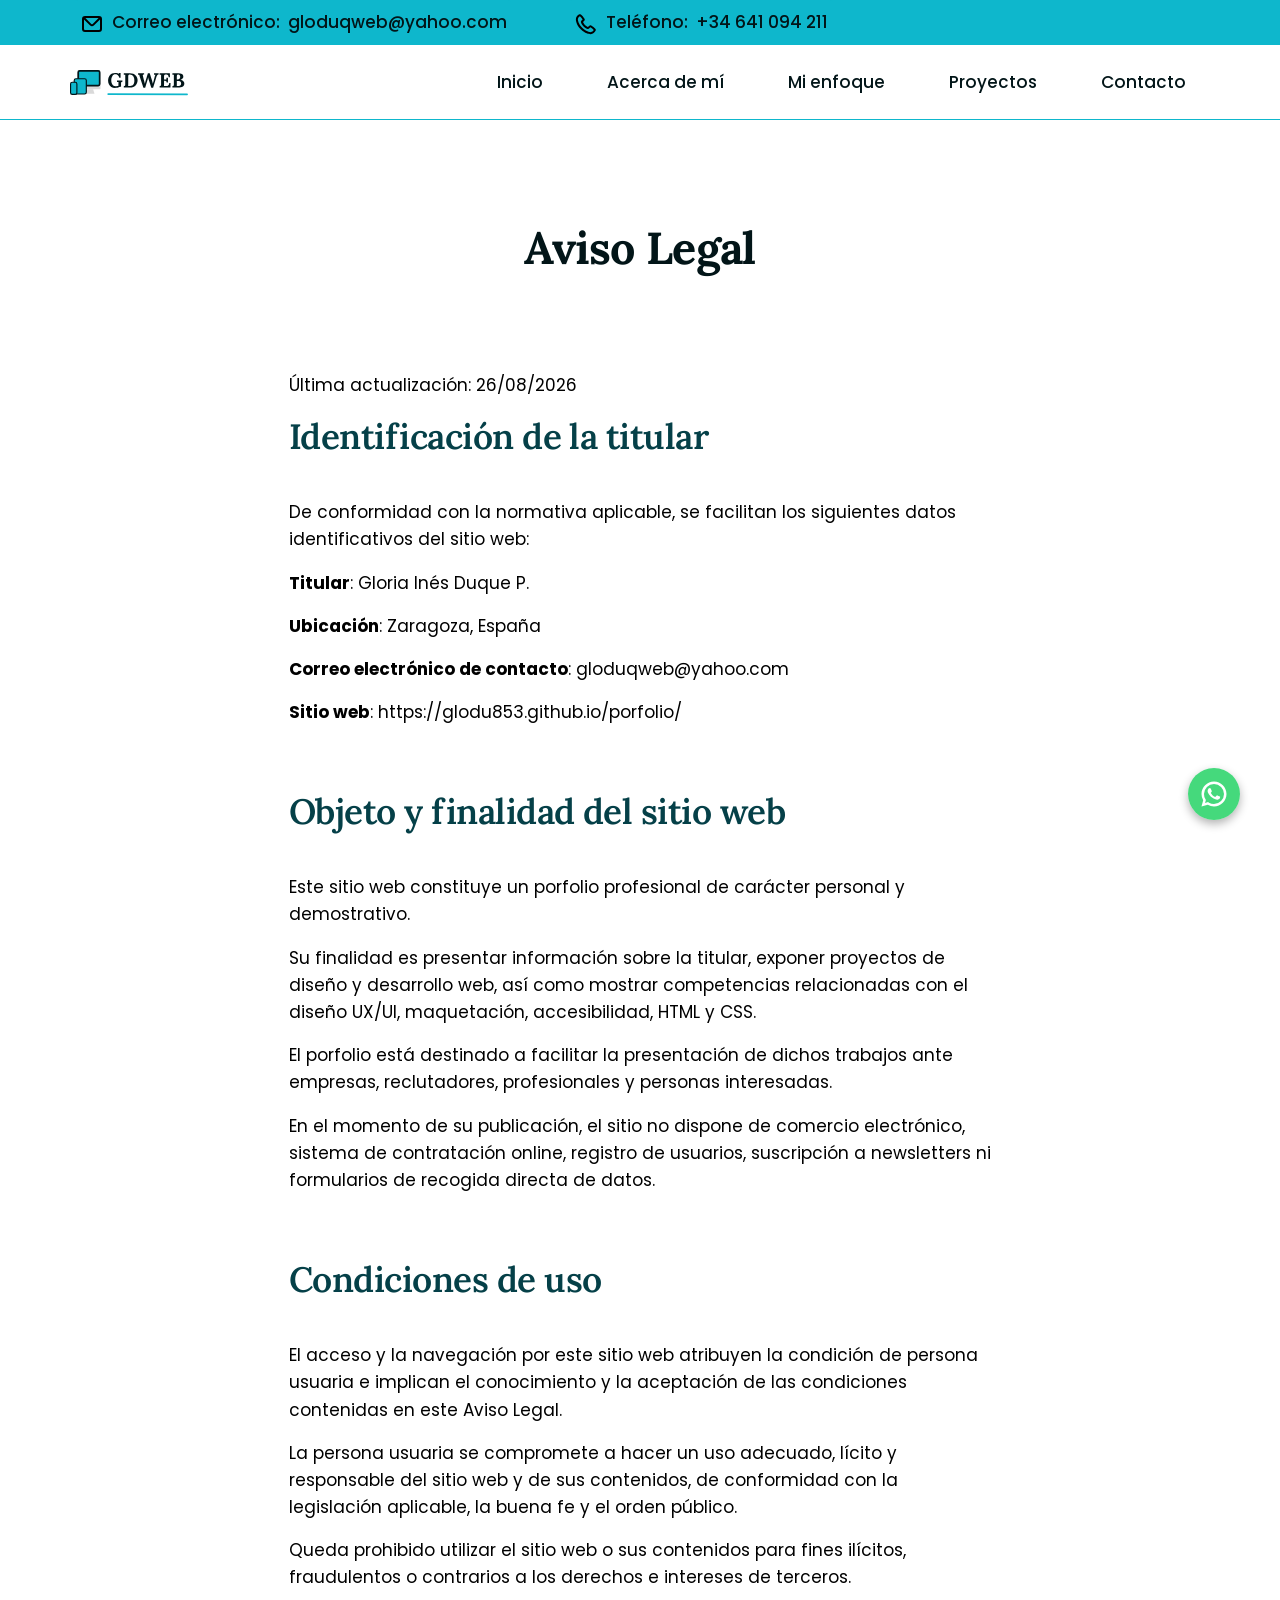
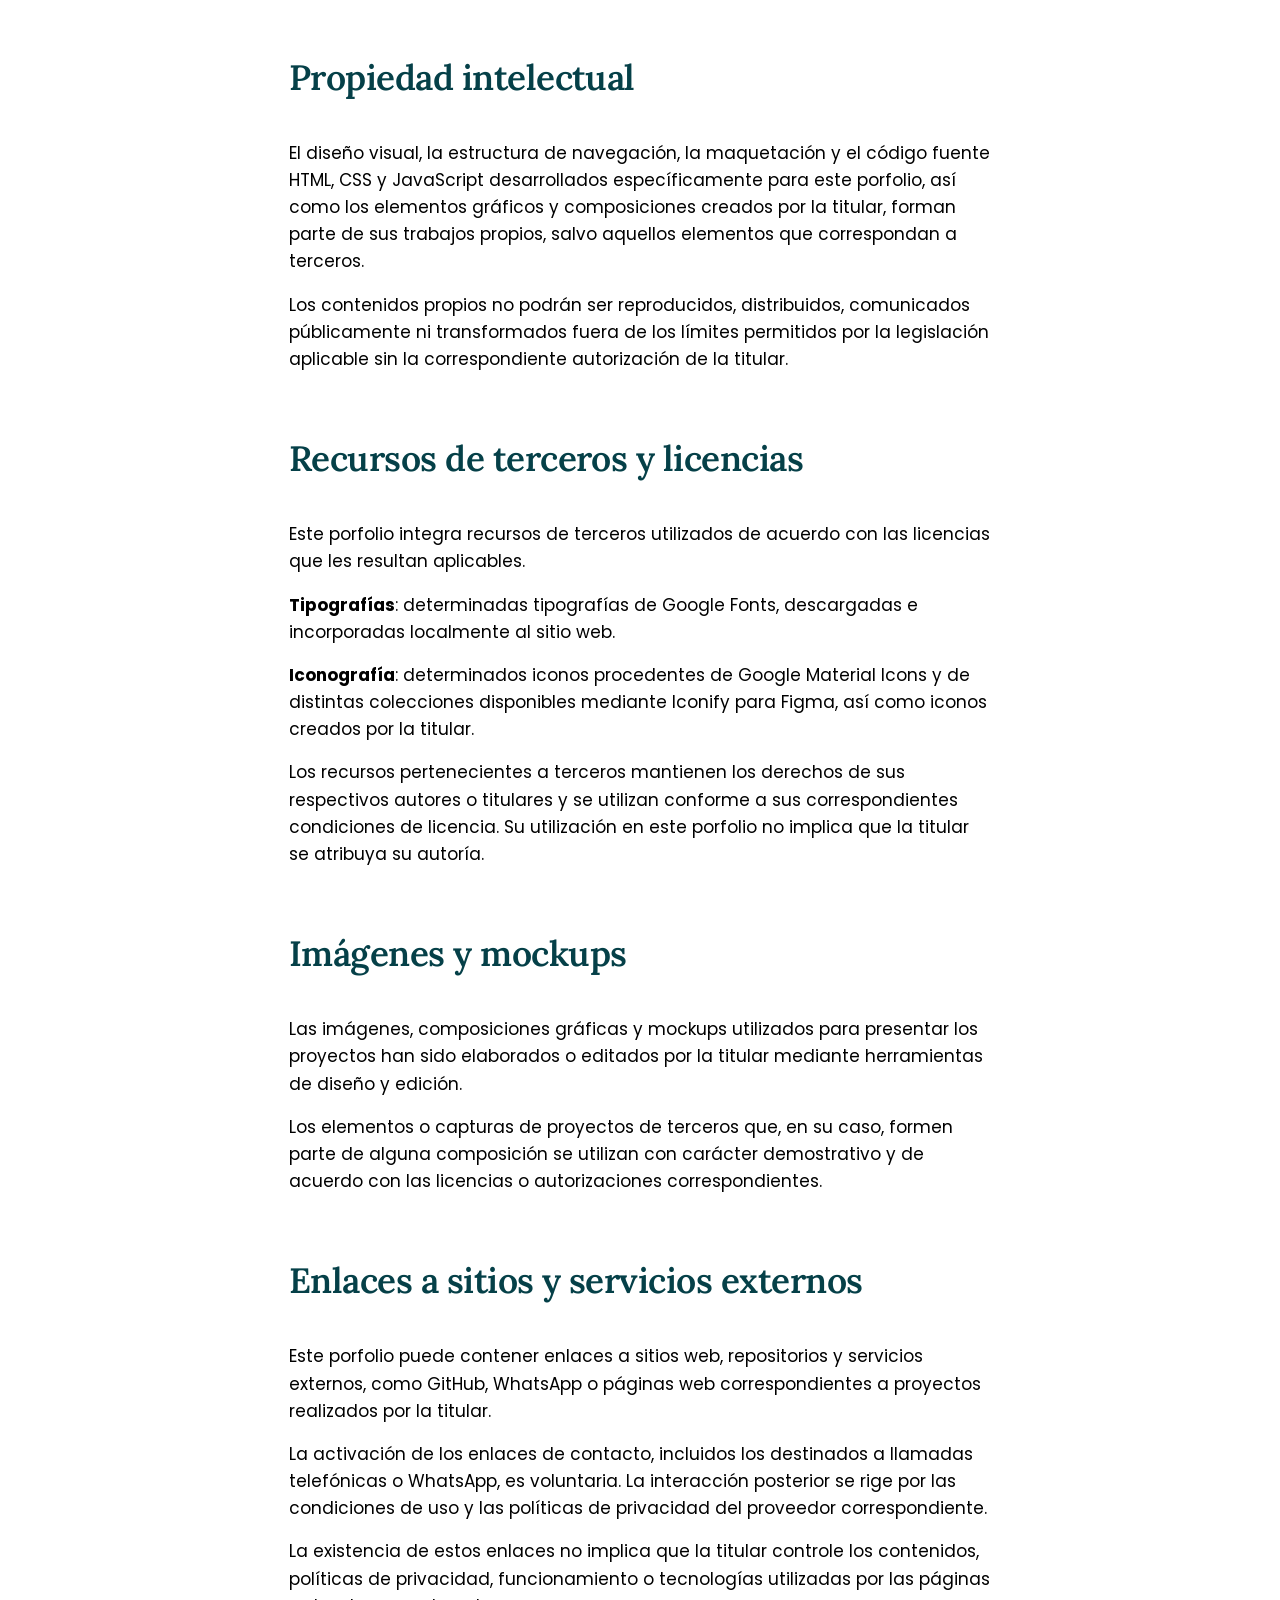
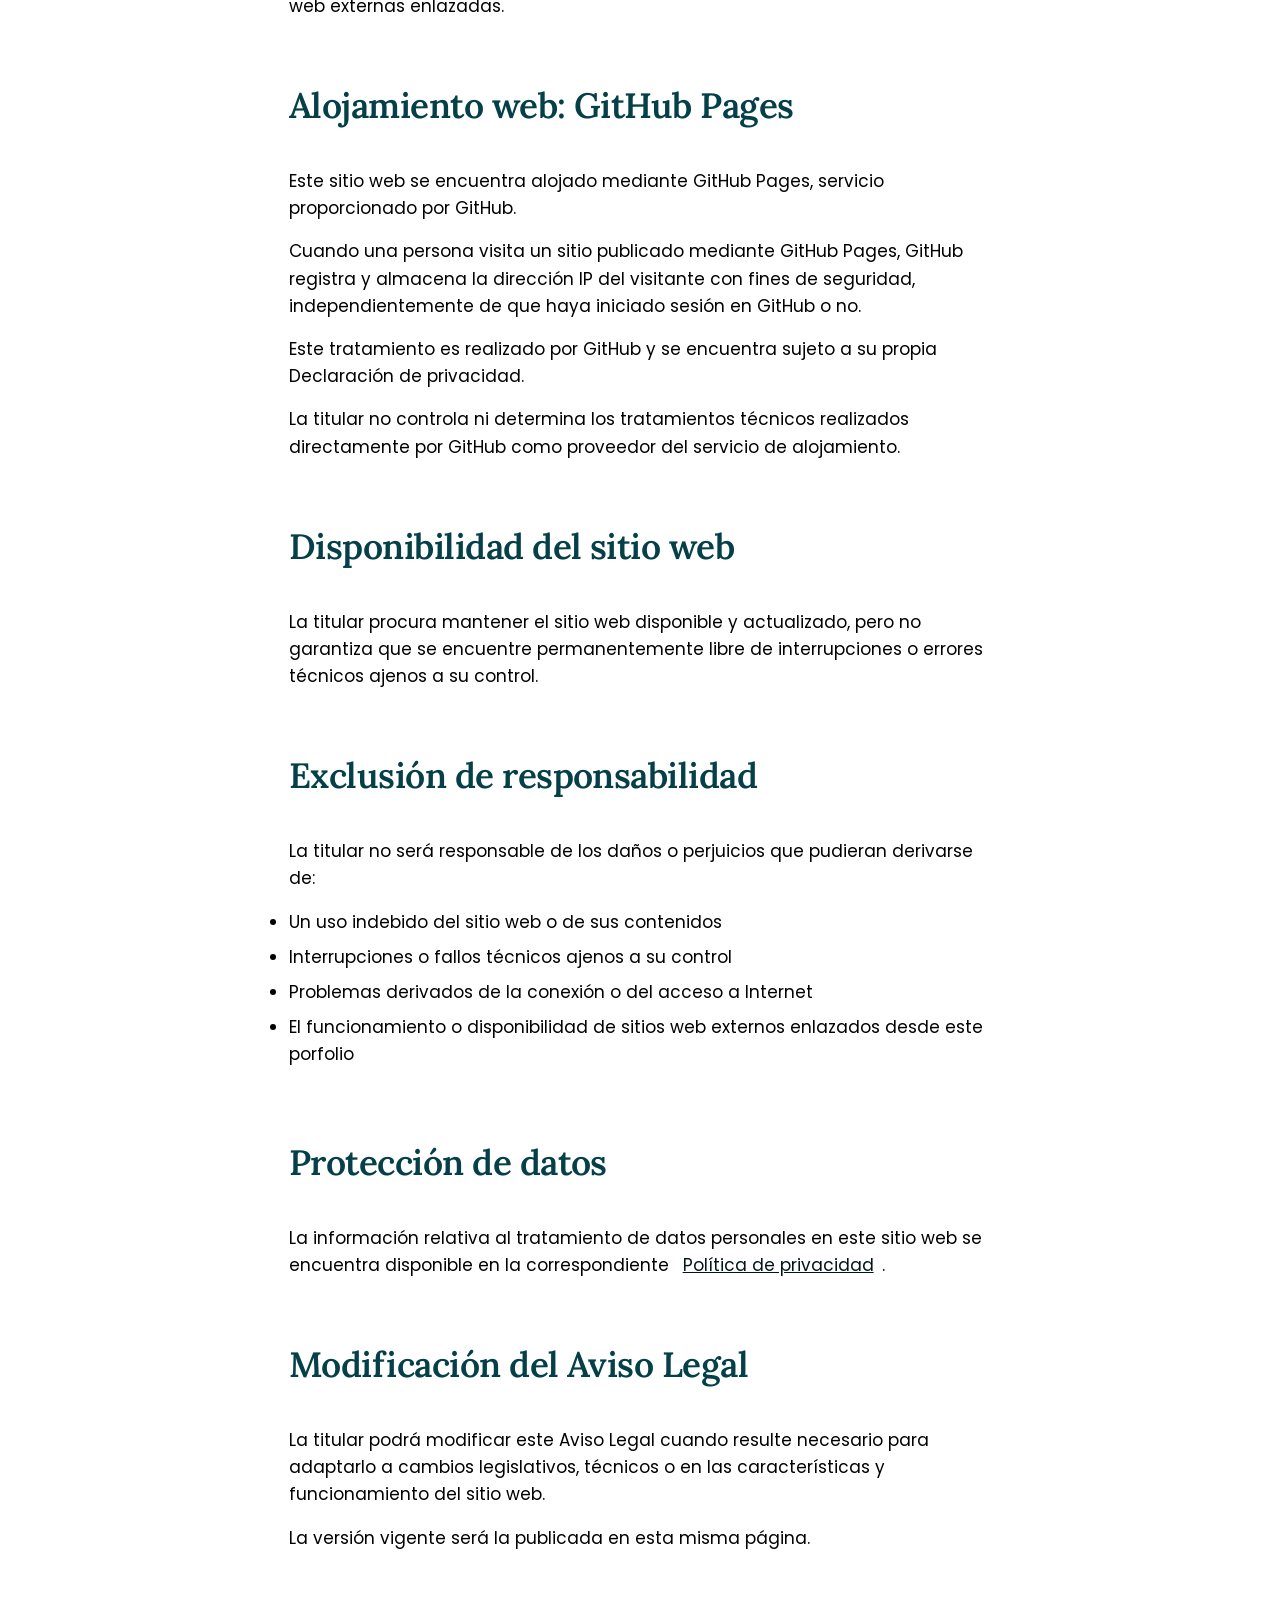
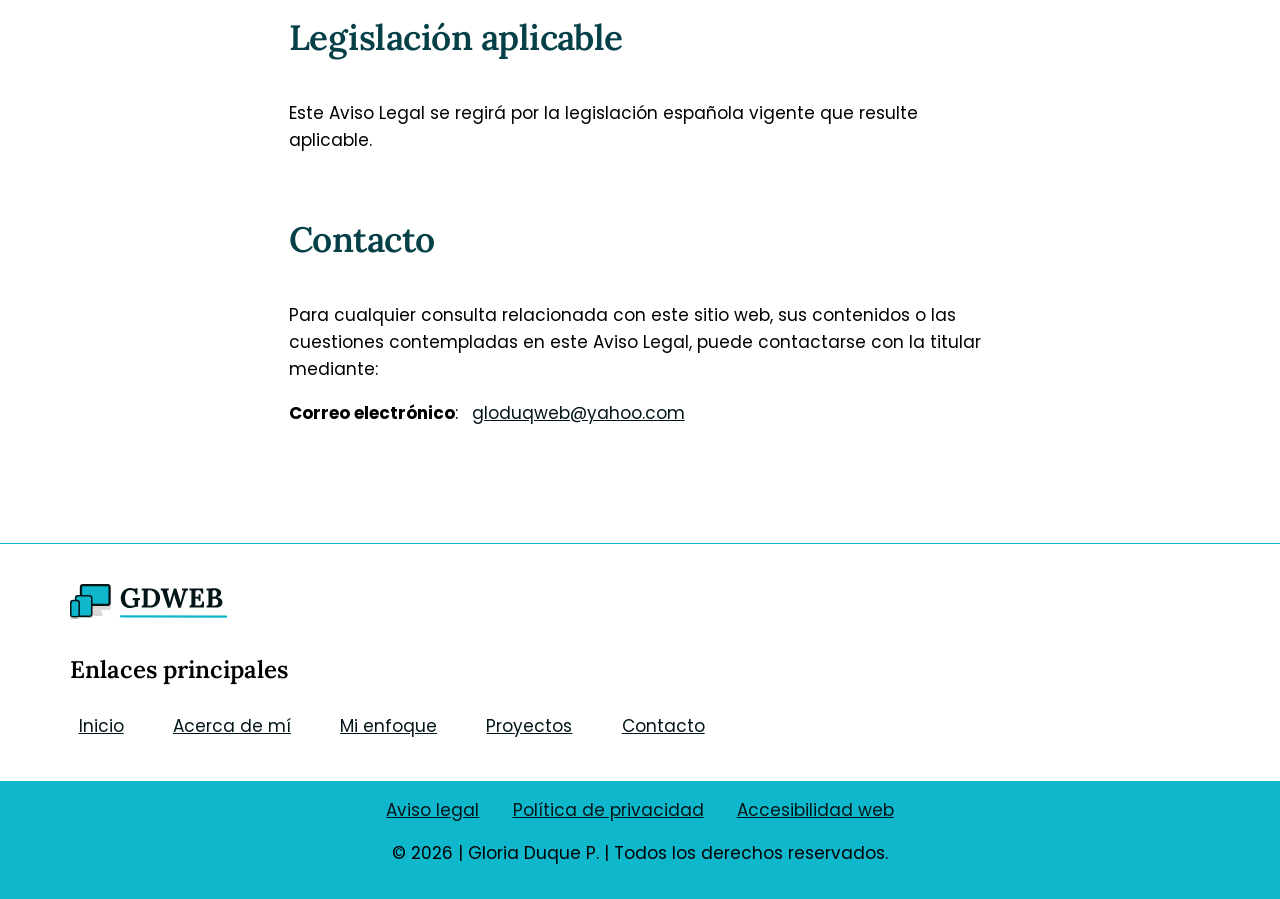
==== commit 67531847: "Actualizar url Updated legal notice with current contact information and site details." ====
--- a/legales-accesibilidad/aviso-legal.html
+++ b/legales-accesibilidad/aviso-legal.html
@@ -88,7 +88,7 @@
         <p><strong>Titular</strong>: Gloria Inés Duque P.</p>
         <p><strong>Ubicación</strong>: Zaragoza, España</p>
         <p><strong>Correo electrónico de contacto</strong>: gloduqweb@yahoo.com</p>
-        <p><strong>Sitio web</strong>:[URL del porfolio]</p>
+        <p><strong>Sitio web</strong>: https://glodu853.github.io/porfolio/</p>
 
         <h2>Objeto y finalidad del sitio web</h2>
         <p>
@@ -318,4 +318,4 @@
 
   <script src="../assets/js/main.js"></script>
 </body>
-</html>+</html>
